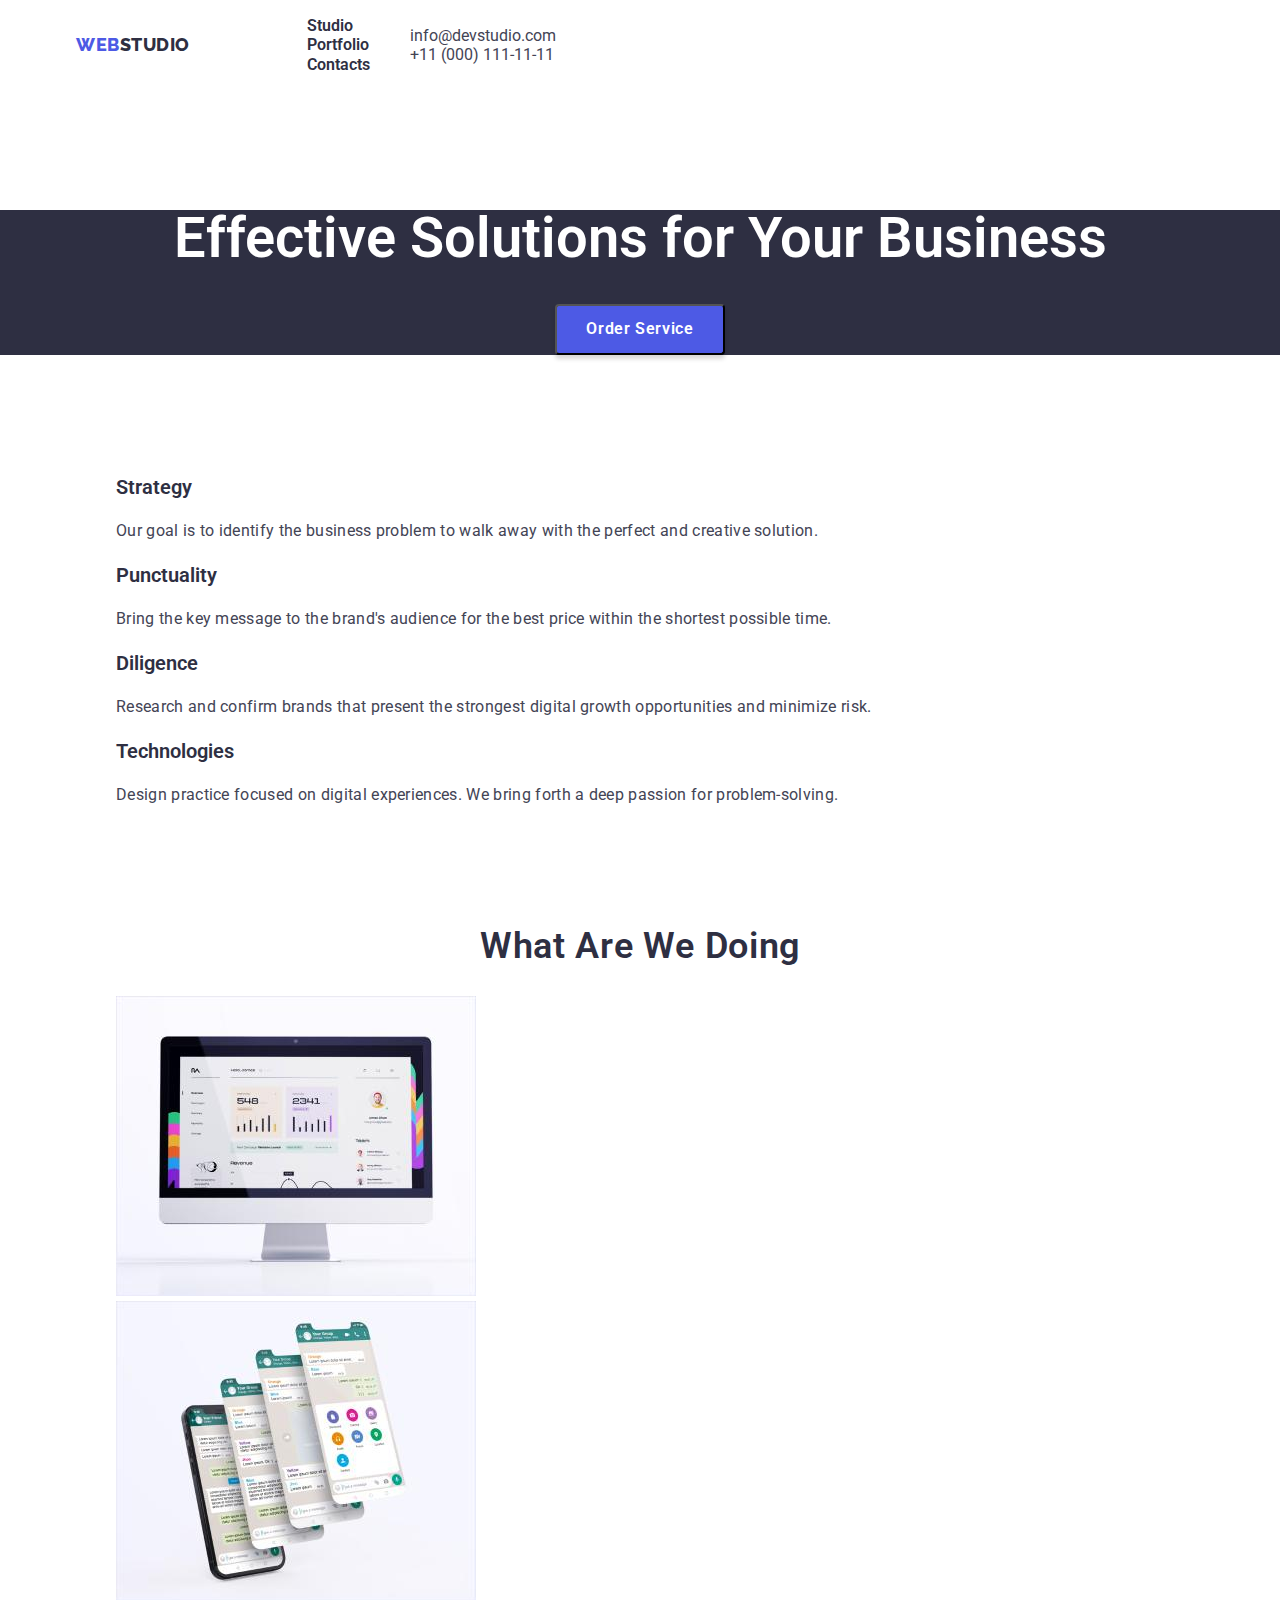
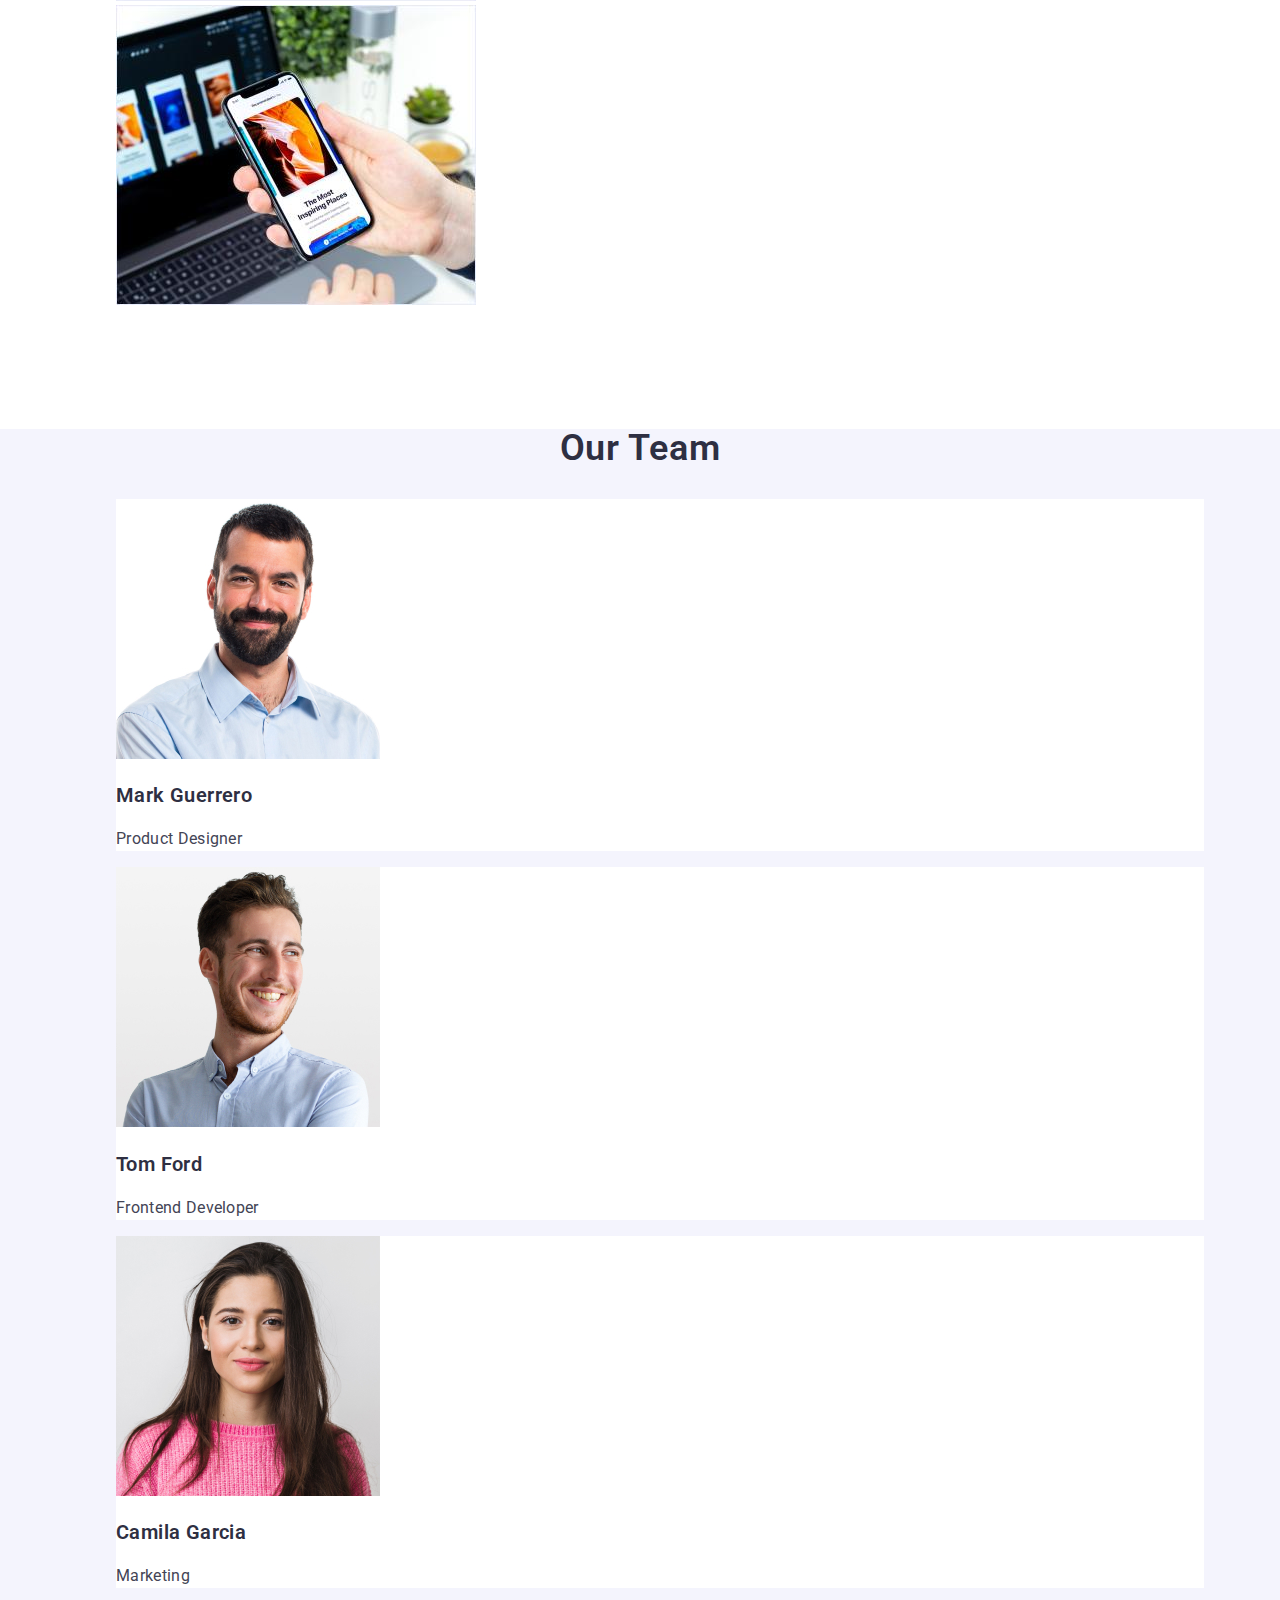
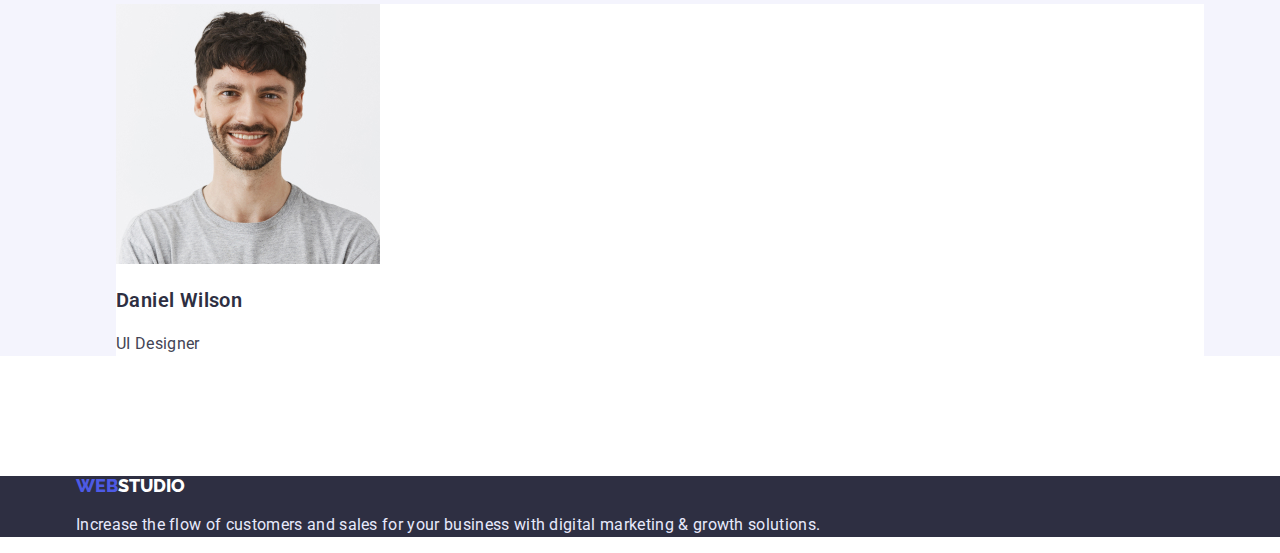
==== index.html @ a49b4bac "=" ====
<!DOCTYPE html>
<html lang="en">
  <head>
    <meta charset="UTF-8" />
    <meta http-equiv="X-UA-Compatible" content="IE=edge" />
    <meta name="viewport" content="width=device-width, initial-scale=1.0" />
    <title>Studio</title>
    <link rel="preconnect" href="https://fonts.googleapis.com" />
    <link rel="preconnect" href="https://fonts.gstatic.com" crossorigin />
    <link href="https://fonts.googleapis.com/css2?family=Raleway:wght@700&family=Roboto:wght@400;500;700;900&display=swap"rel="stylesheet"/>
    <link rel="stylesheet" href="./css/styles.css" />
    <link rel="stylesheet" href="https://cdnjs.cloudflare.com/ajax/libs/modern-normalize/1.1.0/modern-normalize.min.css" />
 </head>
  <body>
    <header class="header">
      <div class="header-container container">
      <a class="header-logo" href="./index.html"><span class="web">web</span>studio</a>
      <nav>
        <ul class="header-list">
          <li><a class="header-link" href="./index.html">Studio</a></li>
          <li><a class="header-link" href="./portfolio.html">Portfolio</a></li>
          <li><a class="header-link" href="#">Contacts</a></li>
        </ul>
      </nav>
      <ul class="header-contacts">
        <li>
          <a class="header-contact" href="mailto:info@devstudio.com">info@devstudio.com</a>
        </li>
        <li>
          <a class="header-contact" href="tel:+11(000)111-11-11">+11 (000) 111-11-11</a>
        </li>
      </ul>
      </div>
    </header>
    <main>
      <section class="hero section">
        <div class="hero-container container">
        <h1 class="hero-text-top">Effective Solutions for Your Business</h1>
        <button class="btm" type="button">Order Service</button>
      </div>
      </section>
      <section class="main section">
        <div class="main-container container">
        <ul class="main-title">
          <li>
            <h3 class="main-title-list">Strategy</h3>
            <p class="main-list">
              Our goal is to identify the business problem to walk away with the
              perfect and creative solution.
            </p>
          </li>
          <li>
            <h3 class="main-title-list">Punctuality</h3>
            <p class="main-list">
              Bring the key message to the brand's audience for the best price
              within the shortest possible time.
            </p>
          </li>
          <li>
            <h3 class="main-title-list">Diligence</h3>
            <p class="main-list">
              Research and confirm brands that present the strongest digital
              growth opportunities and minimize risk.
            </p>
          </li>
          <li>
            <h3 class="main-title-list">Technologies</h3>
            <p class="main-list">
              Design practice focused on digital experiences. We bring forth a
              deep passion for problem-solving.
            </p>
          </li>
        </ul>
        </div>
      </section>
      <section class="doing section">
        <div class="doing-container container">
        <h2 class="doing-title">What are we doing</h2>
        <ul class="doing-list">
          <li class="doing-list-item">
            <img
              width="360"
              height="300"
              src="images/photo_1.jpg"
              alt="photo_1"
            />
          </li>
          <li class="doing-list-item">
            <img
              width="360"
              height="300"
              src="images/photo_2.jpg"
              alt="photo_2"
            />
          </li>
          <li class="doing-list-item">
            <img
              width="360"
              height="300"
              src="images/photo_3.jpg"
              alt="photo_3"
            />
          </li>
        </ul>
        </div>
      </section>
      <section class="team section">
        <div class="team-container container">
        <h2 class="team-work">Our Team</h2>
        <ul class="team-card">
          <li class="team-background">
            <img width="264" height="260" src="images/mark.jpg" alt="mark" />
            <h3 class="team-name">Mark Guerrero</h3>
            <p class="team-list">Product Designer</p>
          </li>
          <li class="team-background">
            <img width="264" height="260" src="images/tom.jpg" alt="tom" />
            <h3 class="team-name">Tom Ford</h3>
            <p class="team-list">Frontend Developer</p>
          </li>
          <li class="team-background">
            <img
              width="264"
              height="260"
              src="images/camila.jpg"
              alt="camila"
            />
            <h3 class="team-name">Camila Garcia</h3>
            <p class="team-list">Marketing</p>
          </li>
          <li class="team-background">
            <img
              width="264"
              height="260"
              src="images/daniel.jpg"
              alt="daniel"
            />
            <h3 class="team-name">Daniel Wilson</h3>
            <p class="team-list">UI Designer</p>
          </li>
        </ul>
        </div>
      </section>
    </main>
    <footer class="footer">
      <div class="footer-container container">
      <a class="footer-logo" href="./index.html"
        ><span class="web">Web</span>Studio</a>
      <p class="footer-title">
        Increase the flow of customers and sales for your business with digital
        marketing & growth solutions.
      </p>
      </div>
    </footer>
  </body>
</html>
---- css/styles.css ----
/*--text-color: #434455*/
/*--title-color: #2E2F42*/
/*--primary-band: #4D5AE5*/
/*--footer color: #E7E9FC*/

:root {
  --text-color: #434455;
  --title-color: #2e2f42;
  --primary-band: #4d5ae5;
  --footer-color: #e7e9fc;
  --background-color: #e5e5e5;
  --button-hover-color: #404bbf;
  --background-team-color: #f4f4fd;
}

.body {
  font-family: "Roboto", "Raleway" sans-serif;
  line-height: 1.5;
  letter-spacing: 0.02em;
  color: var(--background-color);
}

/*Container*/

.container{
width: 1158px;
margin: 0 auto;
padding: 0px 15px;

}

.header-container{
display: flex;
align-items: center;


}

/*Header*/

.header-list {
  list-style: none;
}

.btm {
  font-family: "Roboto", sans-serif;
  font-weight: 600;
  font-size: 16px;
  line-height: 1.18;
  letter-spacing: 0.04em;
  color: #ffffff;
  background-color: var(--primary-band);
  border-radius: 4px;
  cursor: pointer;
  width: 170px;
  height: 51px;
  left: 635px;
  top: 432px;
  box-shadow: 0px 4px 4px rgba(0, 0, 0, 0.15);
}

.btm:hover,
.btm:focus {
  background-color: var(--button-hover-color);
}

.header-logo {
  font-family: "Raleway";
  font-weight: 800;
  font-size: 18px;
  line-height: 1.3;
  color: var(--title-color);
  letter-spacing: 0.03em;
  text-decoration: none;
  text-transform: uppercase;
}

.header-link {
  font-weight: 600;
  font-size: 16px;
  line-height: 1.2;
  color: var(--title-color);
  font-family: "Roboto";
  text-decoration: none;
  padding-left: 77px;
}

.header-link:hover,
.header-link:focus {
  color: var(--primary-band);
}

.header-contacts {
  list-style: none;
}

.header-contact {
  font-family: "Roboto";
  font-weight: 400;
  font-size: 16px;
  line-height: 1.2;
  color: var(--text-color);
  text-decoration: none;
}

.header-contact:hover,
.header-contact:focus {
  color: var(--primary-band);
}

.hero {
  text-align: center;
  background-color: var(--title-color);
}
.hero-text-top {
  font-family: "Roboto";
  font-weight: 600;
  font-size: 56px;
  line-height: 1;
  color: white;
}

/*Main*/

.main-title-list {
  font-family: "Roboto";
  font-weight: 600;
  font-size: 20px;
  line-height: 1.2;
  color: var(--title-color);
}

.main-list {
  font-family: "Roboto";
  font-weight: 400;
  font-size: 16px;
  line-height: 1.5;
  letter-spacing: 0.02em;
  color: var(--text-color);
}

.main-title {
  list-style: none;
}

/*Doing*/

.doing-list-item {
  list-style: none;
}

.doing-title {
  font-family: "Roboto";
  font-weight: 600;
  font-size: 36px;
  line-height: 1.1;
  color: var(--title-color);
  text-align: center;
  letter-spacing: 0.02em;
  text-transform: capitalize;
}

/*Team*/

.team {
  background-color: #f4f4fd;
}

.team-work {
  font-family: "Roboto";
  font-weight: 600;
  font-size: 36px;
  line-height: 1.1;
  color: var(--title-color);
  text-align: center;
  letter-spacing: 0.02em;
  text-transform: capitalize;
}

.team-name {
  font-family: "Roboto";
  font-weight: 600;
  font-size: 20px;
  line-height: 1.2;
  letter-spacing: 0.02em;
  color: var(--title-color);
}

.team-list {
  font-family: "Roboto";
  font-weight: 400;
  font-size: 16px;
  line-height: 24px;
  letter-spacing: 0.02em;
  color: var(--text-color);
}

.team-card {
  list-style: none;
}

.team-background {
  background-color: #ffffff;
}

/*Portfolio-Button*/
.btm-portfolio {
  list-style: none;
}

.btm-all {
  font-family: "Roboto";
  font-weight: 600;
  font-size: 16px;
  line-height: 1.5;
  color: var(--button-hover-color);
  background-color: var(--background-team-color);
  border-radius: 4px;
  cursor: pointer;
  width: 69px;
  height: 48px;
  border: 1px solid #e7e9fc;
  
}
.btm-all:hover,
.btm-all:focus {
  color: #ffffff;
  background-color: var(--primary-band);
}

.btm-web-site {
  font-family: "Roboto";
  font-weight: 600;
  font-size: 16px;
  line-height: 1.5;
  width: 116px;
  height: 48px;
  cursor: pointer;
  color: var(--button-hover-color);
  background-color: var(--background-team-color);
  border-radius: 4px;
  border: 1px solid #e7e9fc;
}

.btm-web-site:hover,
.btm-web-site:focus {
  color: #ffffff;
  background-color: var(--primary-band);
}

.btm-app {
  font-family: "Roboto";
  font-weight: 600;
  font-size: 16px;
  line-height: 1.5;
  width: 78px;
  height: 48px;
  cursor: pointer;
  color: var(--button-hover-color);
  background-color: var(--background-team-color);
  border-radius: 4px;
  border: 1px solid #e7e9fc;
}

.btm-app:hover,
.btm-app:focus {
  color: #ffffff;
  background-color: var(--primary-band);
}

.btm-design {
  font-family: "Roboto";
  font-weight: 600;
  font-size: 16px;
  line-height: 1.5;
  cursor: pointer;
  color: var(--button-hover-color);
  background-color: var(--background-team-color);
  width: 101px;
  height: 48px;
  border-radius: 4px;
  border: 1px solid #e7e9fc;
}

.btm-design:hover,
.btm-design:focus {
  color: #ffffff;
  background-color: var(--primary-band);
}

.btm-marketing {
  font-family: "Roboto";
  font-weight: 600;
  font-size: 16px;
  line-height: 1.5;
  cursor: pointer;
  color: var(--button-hover-color);
  background-color: var(--background-team-color);
  width: 126px;
  height: 48px;
  border-radius: 4px;
  border: 1px solid #e7e9fc;
}

.btm-marketing:hover,
.btm-marketing:focus {
  color: #ffffff;
  background-color: var(--primary-band);
}

/*Menu*/
.menu-list {
  font-family: "Roboto";
  font-weight: 600;
  font-size: 20px;
  line-height: 1.2;
  letter-spacing: 0.02em;
  color: var(--title-color);
}

.menu-text-list {
  font-family: "Roboto";
  font-weight: 400;
  font-size: 16px;
  line-height: 24px;
  letter-spacing: 0.02em;
  color: var(--text-color);
}

.menu-portfolio-list {
  list-style: none;
}

.section{
  margin-top: 120px;
  margin-bottom: 120px;

}

/*Footer*/

.footer-logo {
  text-decoration: none;
  font-family: "Raleway", sans-serif;
  font-size: 18px;
  font-weight: 800;
  text-transform: uppercase;
  color: white;
}

.web {
  color: var(--primary-band);
}

.footer-title {
  font-family: "Roboto";
  font-weight: 400;
  font-size: 16px;
  line-height: 1.5;
  letter-spacing: 0.02em;
  color: #e7e9fc;
}

.footer {
  background-color: var(--title-color);
}
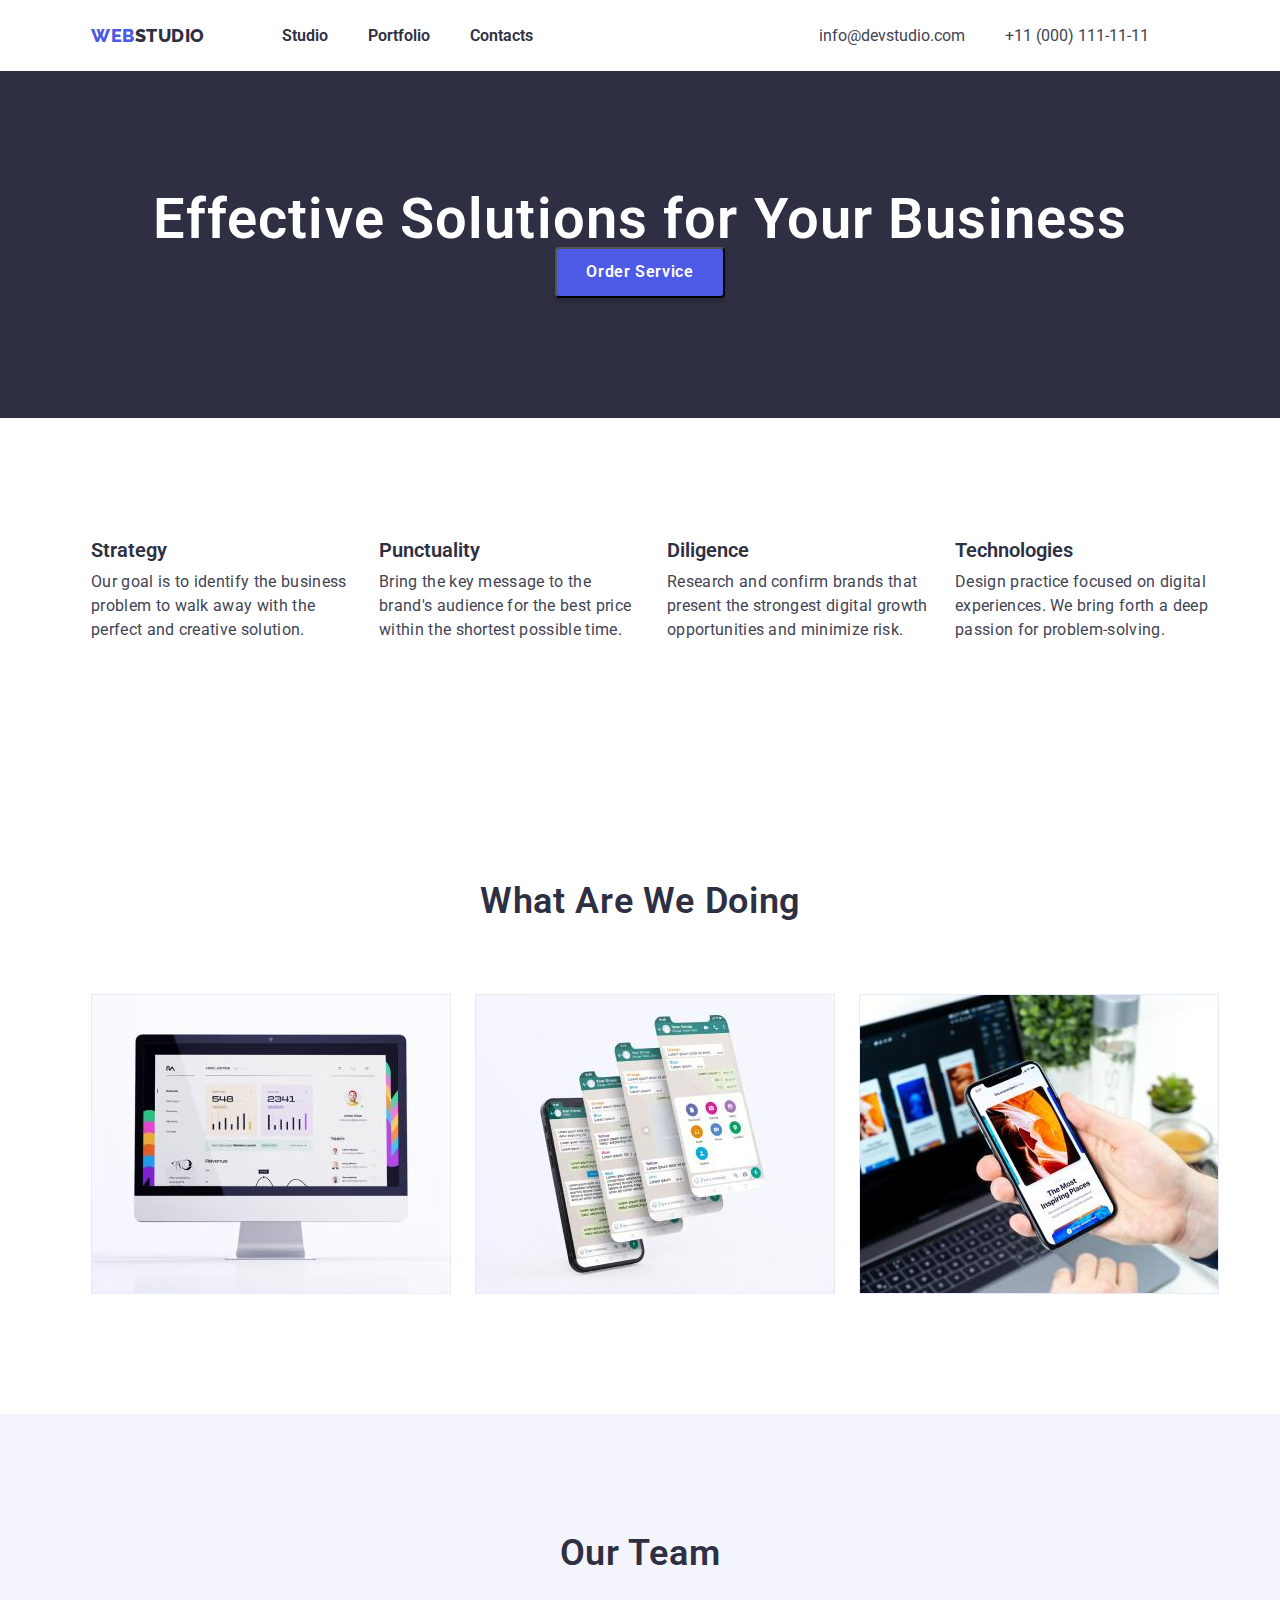
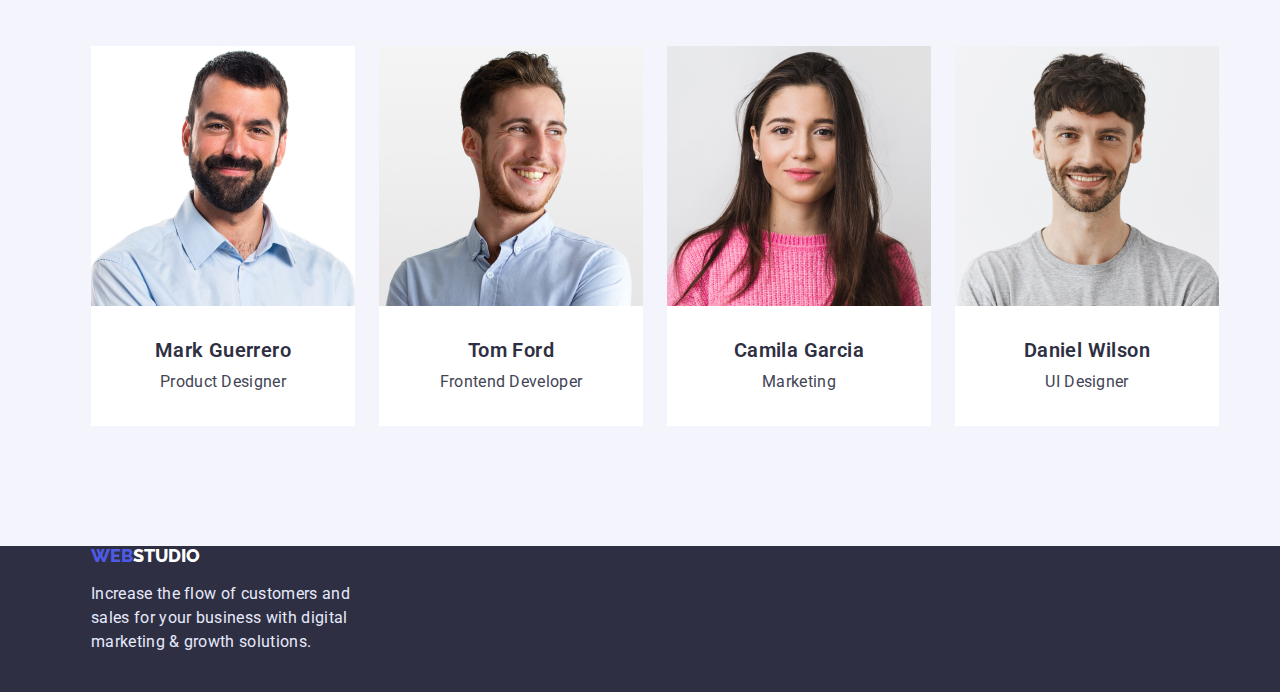
==== commit 151163bb: "+" ====
--- a/index.html
+++ b/index.html
@@ -15,7 +15,7 @@
     <header class="header">
       <div class="header-container container">
       <a class="header-logo" href="./index.html"><span class="web">web</span>studio</a>
-      <nav>
+      <nav class="page-nav">
         <ul class="header-list">
           <li><a class="header-link" href="./index.html">Studio</a></li>
           <li><a class="header-link" href="./portfolio.html">Portfolio</a></li>
--- a/css/styles.css
+++ b/css/styles.css
@@ -13,6 +13,26 @@
   --background-team-color: #f4f4fd;
 }
 
+h1,
+h2, 
+h3, 
+h4, 
+p {
+  margin-top: 0;
+  margin-bottom: 0;
+}
+
+ul{
+  margin-top: 0;
+  margin-bottom: 0;
+  padding-left: 0;
+  padding-right: 0;
+}
+
+img{
+  display: block;
+}
+
 .body {
   font-family: "Roboto", "Raleway" sans-serif;
   line-height: 1.5;
@@ -23,23 +43,43 @@
 /*Container*/
 
 .container{
-width: 1158px;
-margin: 0 auto;
-padding: 0px 15px;
-
+width: 1128px;
+margin-left: auto;
+margin-right: auto;
+padding-left: 15px;
+padding-right: 15px;
 }
 
 .header-container{
+  display: flex;
+  align-items: center;
+}
+
+.hero-container{
+text-align: center;
+}
+
+.main-container{
 display: flex;
 align-items: center;
-
-
 }
 
 /*Header*/
 
+.header{
+padding-top: 24px;
+padding-bottom: 24px;
+
+}
+
 .header-list {
   list-style: none;
+  display: flex;
+}
+
+.page-nav{
+  display: flex;
+  align-items: center;
 }
 
 .btm {
@@ -57,6 +97,7 @@
   left: 635px;
   top: 432px;
   box-shadow: 0px 4px 4px rgba(0, 0, 0, 0.15);
+  
 }
 
 .btm:hover,
@@ -73,6 +114,8 @@
   letter-spacing: 0.03em;
   text-decoration: none;
   text-transform: uppercase;
+  margin-right: 77px;
+
 }
 
 .header-link {
@@ -82,8 +125,9 @@
   color: var(--title-color);
   font-family: "Roboto";
   text-decoration: none;
-  padding-left: 77px;
-}
+  margin-right: 40px;
+  }
+
 
 .header-link:hover,
 .header-link:focus {
@@ -92,6 +136,8 @@
 
 .header-contacts {
   list-style: none;
+  display: flex;
+  margin-left: auto;
 }
 
 .header-contact {
@@ -101,7 +147,8 @@
   line-height: 1.2;
   color: var(--text-color);
   text-decoration: none;
-}
+  margin-right: 40px;
+  }
 
 .header-contact:hover,
 .header-contact:focus {
@@ -111,6 +158,8 @@
 .hero {
   text-align: center;
   background-color: var(--title-color);
+  
+  
 }
 .hero-text-top {
   font-family: "Roboto";
@@ -118,6 +167,8 @@
   font-size: 56px;
   line-height: 1;
   color: white;
+  text-align: center;
+  letter-spacing: 0.02em;
 }
 
 /*Main*/
@@ -128,6 +179,8 @@
   font-size: 20px;
   line-height: 1.2;
   color: var(--title-color);
+  margin-bottom: 8px;
+  
 }
 
 .main-list {
@@ -137,16 +190,33 @@
   line-height: 1.5;
   letter-spacing: 0.02em;
   color: var(--text-color);
+  width: 264px;
+  height: 72px;
 }
 
 .main-title {
   list-style: none;
+  display: flex;
+  gap: 24px;
+
+}
+
+.main-section{
+padding-top: 120px;
+padding-left: 156px;
+padding-bottom: 120px;
+padding-right: 156px;
 }
 
 /*Doing*/
 
 .doing-list-item {
   list-style: none;
+}
+
+.doing-list{
+  display: flex;
+  gap: 24px;
 }
 
 .doing-title {
@@ -158,12 +228,15 @@
   text-align: center;
   letter-spacing: 0.02em;
   text-transform: capitalize;
+  margin-bottom: 72px;
+  
 }
 
 /*Team*/
 
 .team {
   background-color: #f4f4fd;
+
 }
 
 .team-work {
@@ -175,6 +248,7 @@
   text-align: center;
   letter-spacing: 0.02em;
   text-transform: capitalize;
+  margin-bottom: 72px;
 }
 
 .team-name {
@@ -184,6 +258,10 @@
   line-height: 1.2;
   letter-spacing: 0.02em;
   color: var(--title-color);
+  text-align: center;
+  margin-top: 32px;
+  margin-right: 16px;
+  margin-left: 16px;  
 }
 
 .team-list {
@@ -193,10 +271,18 @@
   line-height: 24px;
   letter-spacing: 0.02em;
   color: var(--text-color);
-}
+  text-align: center;
+  margin-top: 8px;
+  margin-right: 16px;
+  margin-bottom: 32px;
+  margin-left: 16px;
+ }
 
 .team-card {
   list-style: none;
+  display: flex;
+  border-radius: 0px 0px 4px 4px;
+  gap: 24px;
 }
 
 .team-background {
@@ -332,8 +418,8 @@
 }
 
 .section{
-  margin-top: 120px;
-  margin-bottom: 120px;
+  padding-top: 120px;
+  padding-bottom: 120px;
 
 }
 
@@ -350,6 +436,7 @@
 
 .web {
   color: var(--primary-band);
+  
 }
 
 .footer-title {
@@ -359,8 +446,14 @@
   line-height: 1.5;
   letter-spacing: 0.02em;
   color: #e7e9fc;
+  width: 264px;
+  height: 110px;
+  left: 156px;
+  top: 2383px;
+  margin-top: 16px;
 }
 
 .footer {
   background-color: var(--title-color);
-}
+  
+}
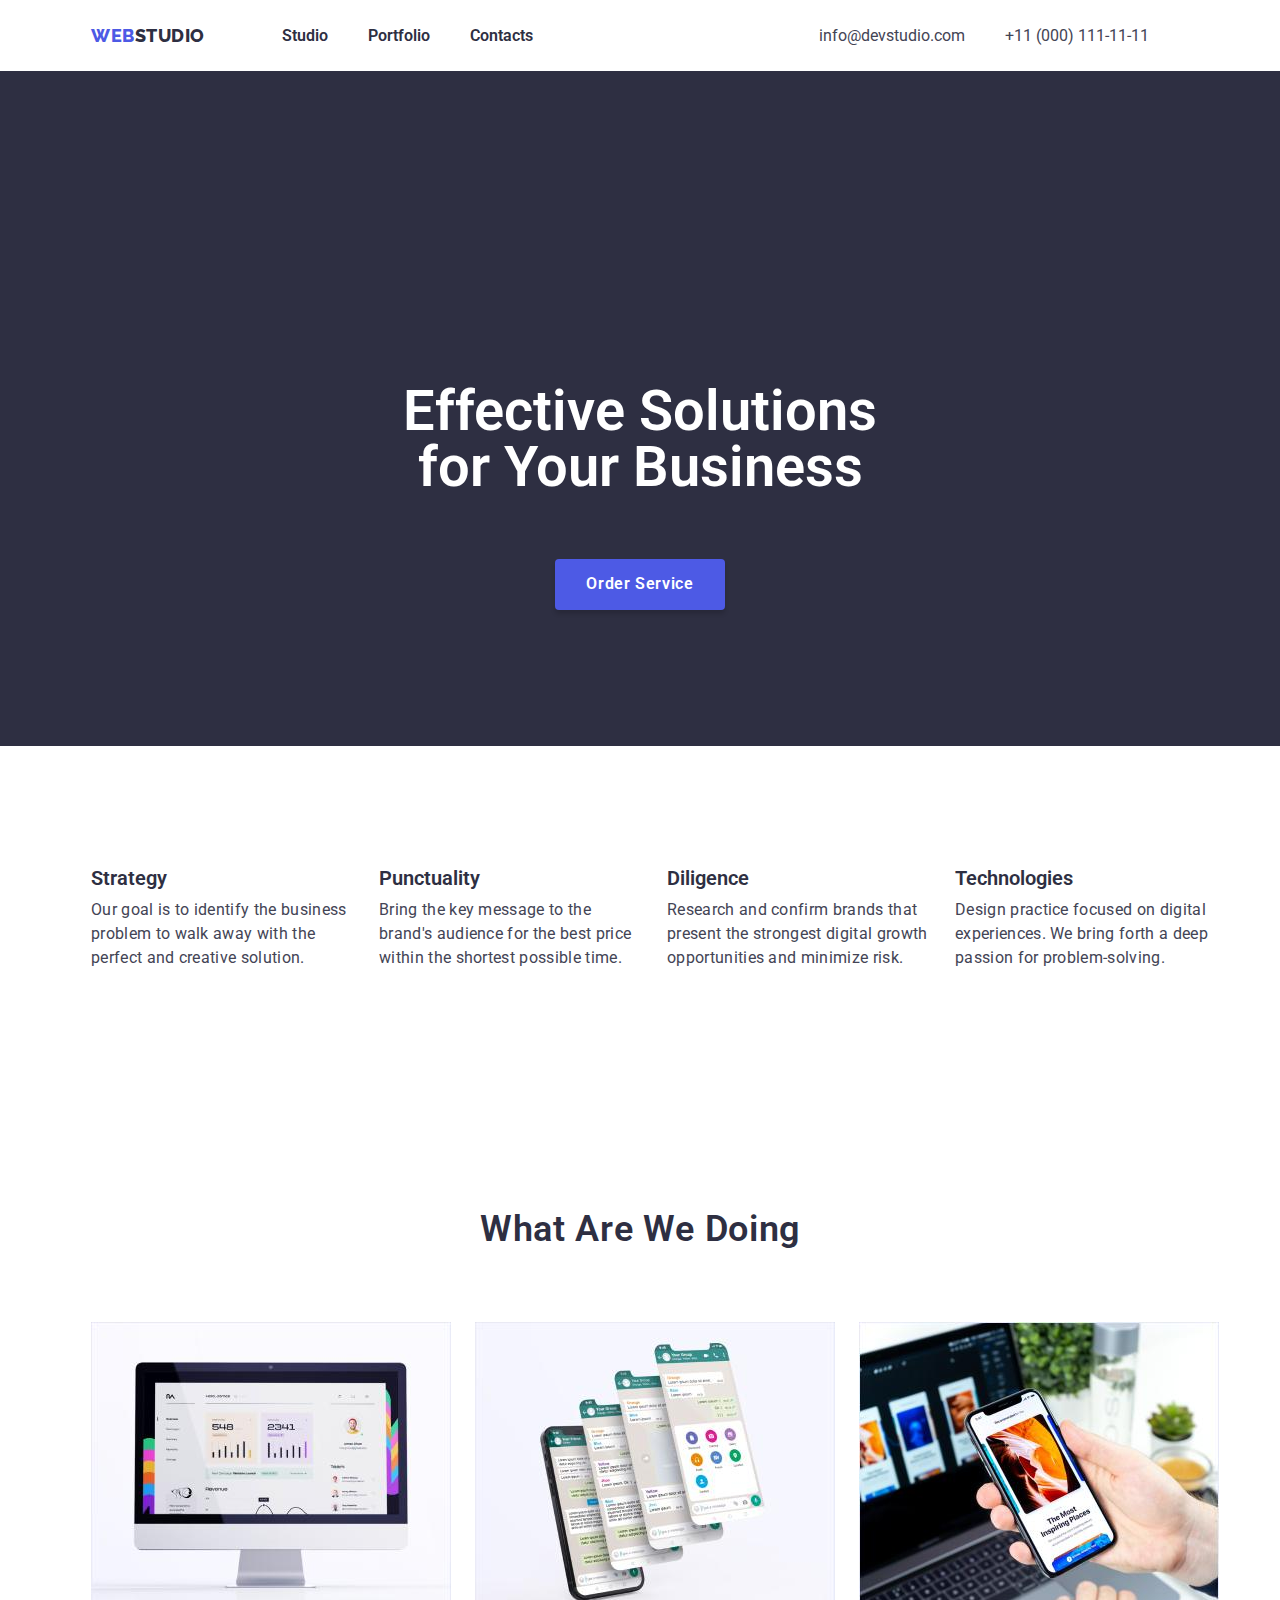
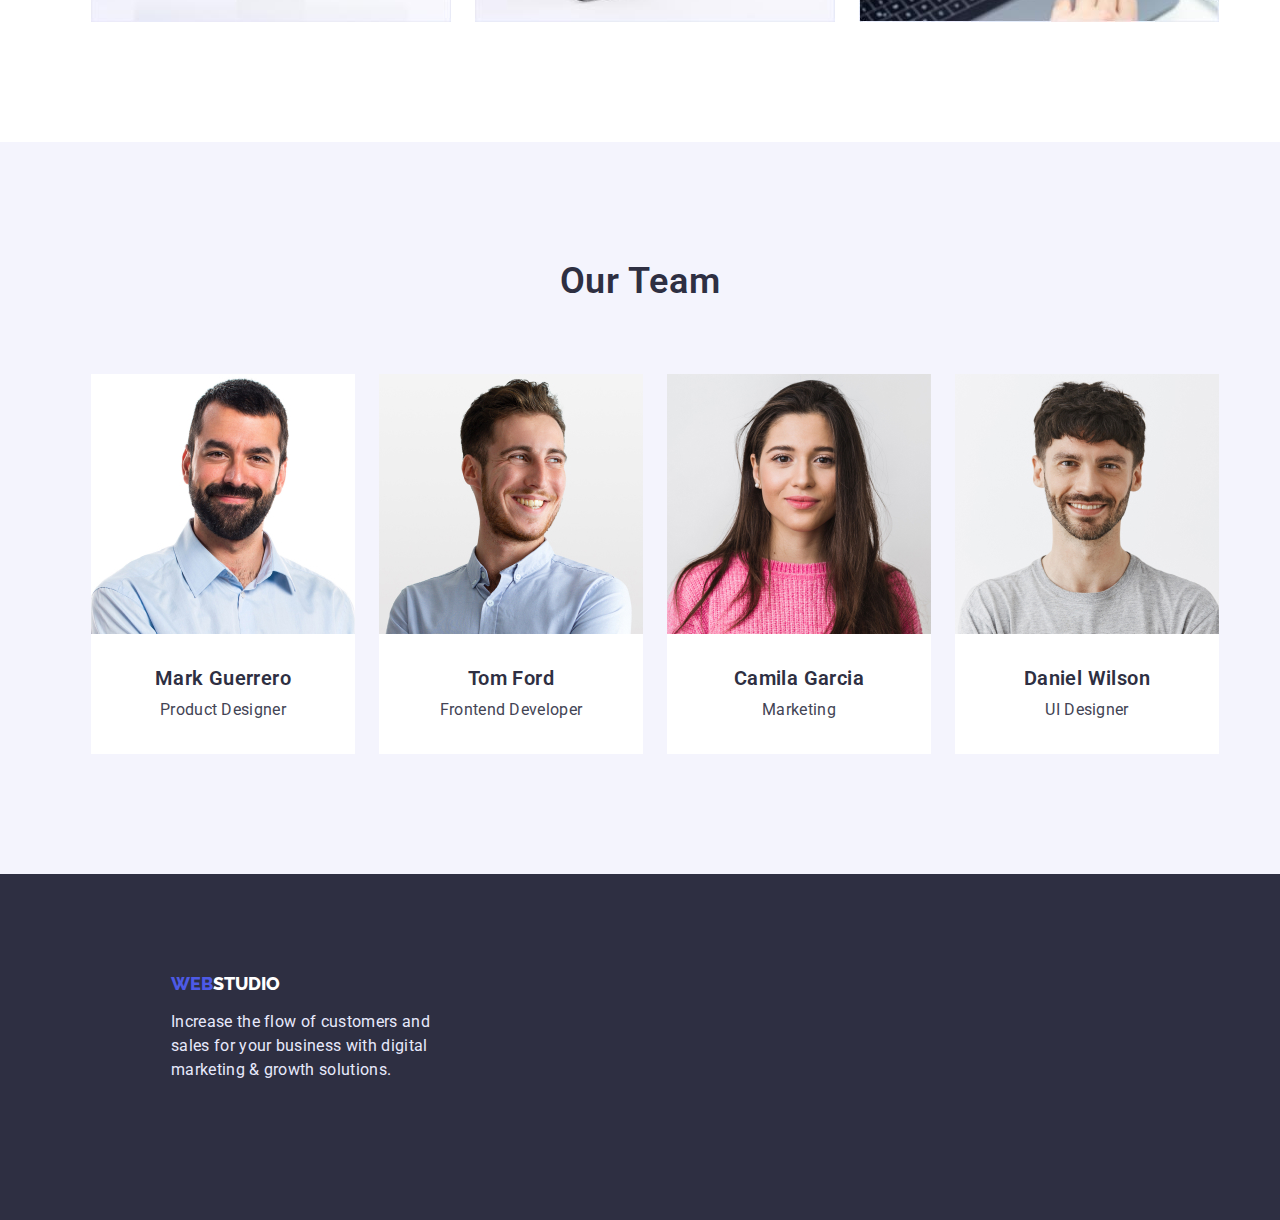
==== commit 1482d6cf: "Update index.html" ====
--- a/index.html
+++ b/index.html
@@ -7,7 +7,7 @@
     <title>Studio</title>
     <link rel="preconnect" href="https://fonts.googleapis.com" />
     <link rel="preconnect" href="https://fonts.gstatic.com" crossorigin />
-    <link href="https://fonts.googleapis.com/css2?family=Raleway:wght@700&family=Roboto:wght@400;500;700;900&display=swap"rel="stylesheet"/>
+    <link href="https://fonts.googleapis.com/css2?family=Raleway:wght@700&family=Roboto:wght@400;500;700;900&display=swap" rel="stylesheet"/>
     <link rel="stylesheet" href="./css/styles.css" />
     <link rel="stylesheet" href="https://cdnjs.cloudflare.com/ajax/libs/modern-normalize/1.1.0/modern-normalize.min.css" />
  </head>
--- a/css/styles.css
+++ b/css/styles.css
@@ -91,12 +91,17 @@
   color: #ffffff;
   background-color: var(--primary-band);
   border-radius: 4px;
+  border: 1px var(--primary-band);
   cursor: pointer;
   width: 170px;
   height: 51px;
   left: 635px;
   top: 432px;
   box-shadow: 0px 4px 4px rgba(0, 0, 0, 0.15);
+  margin-top: 16px;
+  margin-right: 32px;
+  margin-bottom: 16px;
+  margin-left: 32px;
   
 }
 
@@ -158,9 +163,8 @@
 .hero {
   text-align: center;
   background-color: var(--title-color);
-  
-  
-}
+}
+
 .hero-text-top {
   font-family: "Roboto";
   font-weight: 600;
@@ -168,8 +172,12 @@
   line-height: 1;
   color: white;
   text-align: center;
-  letter-spacing: 0.02em;
-}
+  max-width: 492px;
+  padding-top: 192px;
+  margin: 0 auto;
+  margin-bottom: 48px;
+  
+  }
 
 /*Main*/
 
@@ -289,10 +297,26 @@
   background-color: #ffffff;
 }
 
+/*Portfolio-Header*/
+.portfolio-header {
+  padding-top: 24px;
+  padding-bottom: 24px;
+border: 0.5px solid #F4F4FD;
+  box-shadow: 0px 1px 6px rgba(46, 47, 66, 0.08);
+}
+
 /*Portfolio-Button*/
 .btm-portfolio {
   list-style: none;
-}
+  display: flex;
+  gap: 24px;
+  margin-top: 96px;
+  margin-right: 0px;
+  margin-bottom: 72px;
+  margin-left: 0px;
+  justify-content: center;
+}
+
 
 .btm-all {
   font-family: "Roboto";
@@ -402,6 +426,9 @@
   line-height: 1.2;
   letter-spacing: 0.02em;
   color: var(--title-color);
+  margin-top: 32px;
+  margin-left: 16px;
+  
 }
 
 .menu-text-list {
@@ -411,10 +438,37 @@
   line-height: 24px;
   letter-spacing: 0.02em;
   color: var(--text-color);
+  margin-top: 8px;
+  margin-left: 16px;
+  margin-bottom: 32px;
+}
+
+.portfolio-card{
+width: 360px;
+  border: 0.5px solid #F4F4FD;
+  box-shadow: 0px 1px 6px rgba(46, 47, 66, 0.08);
 }
 
 .menu-portfolio-list {
   list-style: none;
+  display: flex;
+  gap: 24px;
+  margin-bottom: 48px;}
+
+  .menu-portfolio-list-2{
+    list-style: none;
+    display: flex;
+    gap: 24px;
+    margin-bottom: 48px;
+    margin-right: 24px;
+    
+  }
+
+  .menu-portfolio-list-3{
+  list-style: none;
+  display: flex;
+  gap: 24px;
+  margin-bottom: 120px;
 }
 
 .section{
@@ -432,7 +486,8 @@
   font-weight: 800;
   text-transform: uppercase;
   color: white;
-}
+
+  }
 
 .web {
   color: var(--primary-band);
@@ -454,6 +509,10 @@
 }
 
 .footer {
+  padding-top: 100px;
+  padding-right: 0 auto;
+  padding-bottom: 100px;
+  padding-left: 156px;
   background-color: var(--title-color);
   
 }
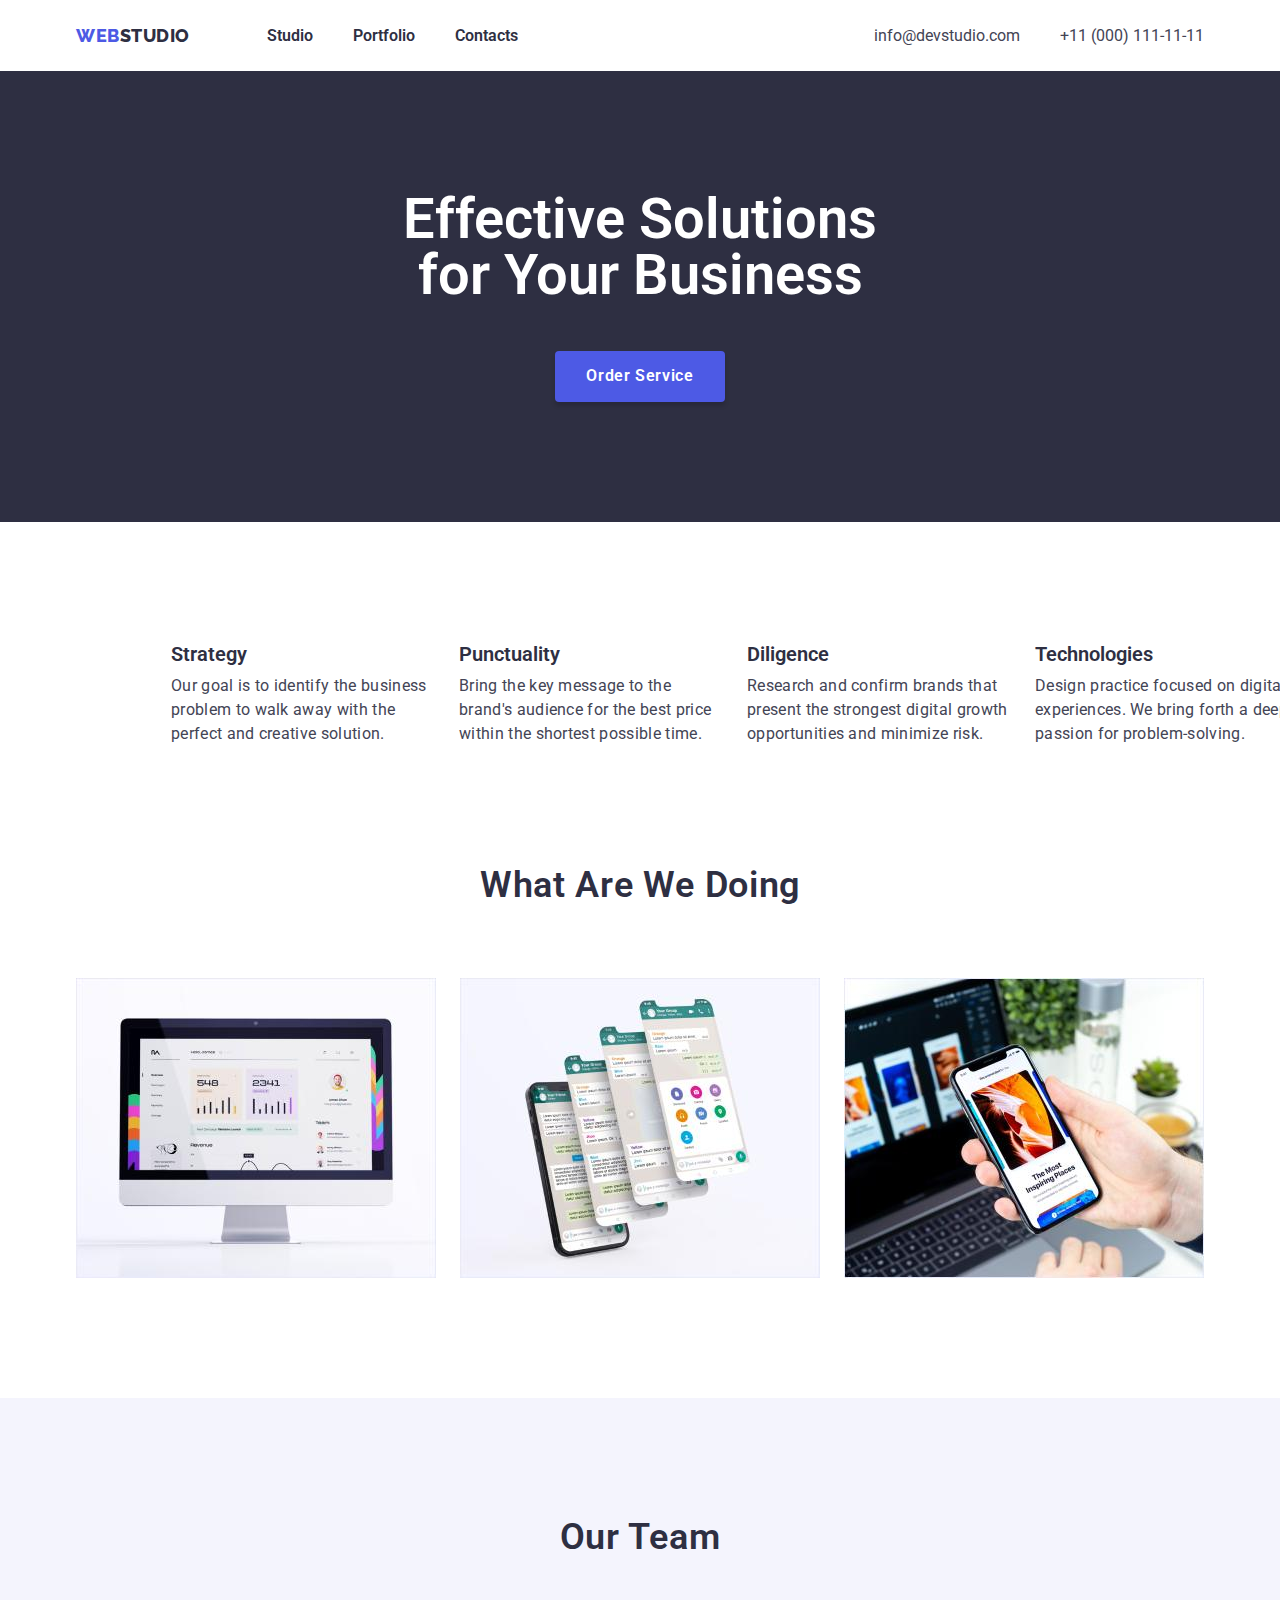
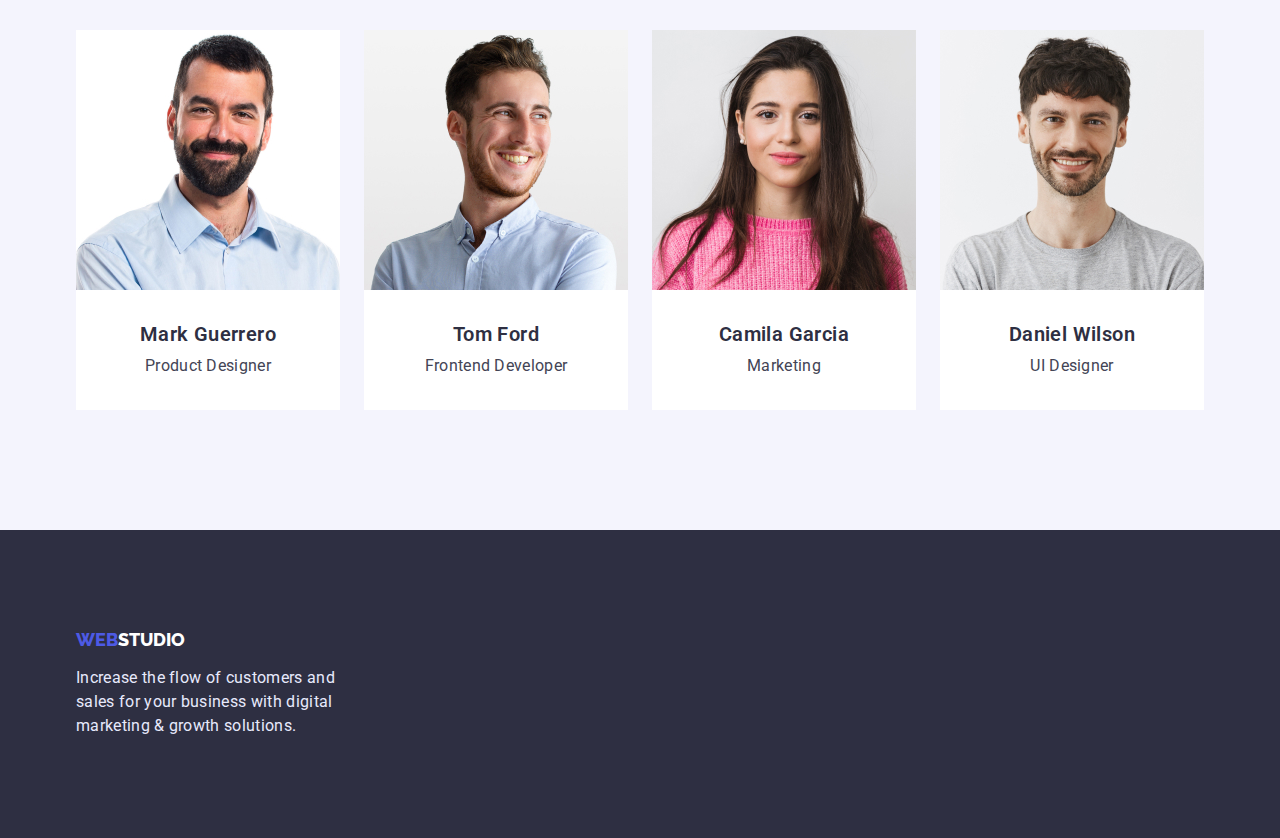
==== commit cb49dffc: "доопрацювання дз" ====
--- a/index.html
+++ b/index.html
@@ -5,151 +5,164 @@
     <meta http-equiv="X-UA-Compatible" content="IE=edge" />
     <meta name="viewport" content="width=device-width, initial-scale=1.0" />
     <title>Studio</title>
+     <link
+      rel="stylesheet"
+      href="https://cdnjs.cloudflare.com/ajax/libs/modern-normalize/1.1.0/modern-normalize.min.css"
+    />
     <link rel="preconnect" href="https://fonts.googleapis.com" />
     <link rel="preconnect" href="https://fonts.gstatic.com" crossorigin />
-    <link href="https://fonts.googleapis.com/css2?family=Raleway:wght@700&family=Roboto:wght@400;500;700;900&display=swap" rel="stylesheet"/>
-    <link rel="stylesheet" href="./css/styles.css" />
-    <link rel="stylesheet" href="https://cdnjs.cloudflare.com/ajax/libs/modern-normalize/1.1.0/modern-normalize.min.css" />
- </head>
+    <link
+      href="https://fonts.googleapis.com/css2?family=Raleway:wght@700&family=Roboto:wght@400;500;700;900&display=swap"
+      rel="stylesheet"
+    />
+   <link rel="stylesheet" href="./css/styles.css" />
+  </head>
   <body>
     <header class="header">
       <div class="header-container container">
-      <a class="header-logo" href="./index.html"><span class="web">web</span>studio</a>
-      <nav class="page-nav">
-        <ul class="header-list">
-          <li><a class="header-link" href="./index.html">Studio</a></li>
-          <li><a class="header-link" href="./portfolio.html">Portfolio</a></li>
-          <li><a class="header-link" href="#">Contacts</a></li>
+        <a class="header-logo" href="./index.html"
+          ><span class="web">web</span>studio</a
+        >
+        <nav class="page-nav">
+          <ul class="header-list">
+            <li class="header-list-item"><a class="header-link" href="./index.html">Studio</a></li>
+            <li class="header-list-item">
+              <a class="header-link" href="./portfolio.html">Portfolio</a>
+            </li>
+            <li class="header-list-item"><a class="header-link" href="#">Contacts</a></li>
+          </ul>
+        </nav>
+        <ul class="header-contacts">
+          <li class="header-list-item">
+            <a class="header-contact" href="mailto:info@devstudio.com"
+              >info@devstudio.com</a>
+          </li>
+          <li>
+            <a class="header-contact" href="tel:+11(000)111-11-11"
+              >+11 (000) 111-11-11</a>
+          </li>
         </ul>
-      </nav>
-      <ul class="header-contacts">
-        <li>
-          <a class="header-contact" href="mailto:info@devstudio.com">info@devstudio.com</a>
-        </li>
-        <li>
-          <a class="header-contact" href="tel:+11(000)111-11-11">+11 (000) 111-11-11</a>
-        </li>
-      </ul>
       </div>
     </header>
     <main>
       <section class="hero section">
         <div class="hero-container container">
-        <h1 class="hero-text-top">Effective Solutions for Your Business</h1>
-        <button class="btm" type="button">Order Service</button>
-      </div>
+          <h1 class="hero-text-top">Effective Solutions for Your Business</h1>
+          <button class="btm" type="button">Order Service</button>
+        </div>
       </section>
-      <section class="main section">
+      <section class="main-section">
         <div class="main-container container">
-        <ul class="main-title">
-          <li>
-            <h3 class="main-title-list">Strategy</h3>
-            <p class="main-list">
-              Our goal is to identify the business problem to walk away with the
-              perfect and creative solution.
-            </p>
-          </li>
-          <li>
-            <h3 class="main-title-list">Punctuality</h3>
-            <p class="main-list">
-              Bring the key message to the brand's audience for the best price
-              within the shortest possible time.
-            </p>
-          </li>
-          <li>
-            <h3 class="main-title-list">Diligence</h3>
-            <p class="main-list">
-              Research and confirm brands that present the strongest digital
-              growth opportunities and minimize risk.
-            </p>
-          </li>
-          <li>
-            <h3 class="main-title-list">Technologies</h3>
-            <p class="main-list">
-              Design practice focused on digital experiences. We bring forth a
-              deep passion for problem-solving.
-            </p>
-          </li>
-        </ul>
+          <ul class="main-title">
+            <li>
+              <h3 class="main-title-list">Strategy</h3>
+              <p class="main-list">
+                Our goal is to identify the business problem to walk away with
+                the perfect and creative solution.
+              </p>
+            </li>
+            <li>
+              <h3 class="main-title-list">Punctuality</h3>
+              <p class="main-list">
+                Bring the key message to the brand's audience for the best price
+                within the shortest possible time.
+              </p>
+            </li>
+            <li>
+              <h3 class="main-title-list">Diligence</h3>
+              <p class="main-list">
+                Research and confirm brands that present the strongest digital
+                growth opportunities and minimize risk.
+              </p>
+            </li>
+            <li>
+              <h3 class="main-title-list">Technologies</h3>
+              <p class="main-list">
+                Design practice focused on digital experiences. We bring forth a
+                deep passion for problem-solving.
+              </p>
+            </li>
+          </ul>
         </div>
       </section>
       <section class="doing section">
         <div class="doing-container container">
-        <h2 class="doing-title">What are we doing</h2>
-        <ul class="doing-list">
-          <li class="doing-list-item">
-            <img
-              width="360"
-              height="300"
-              src="images/photo_1.jpg"
-              alt="photo_1"
-            />
-          </li>
-          <li class="doing-list-item">
-            <img
-              width="360"
-              height="300"
-              src="images/photo_2.jpg"
-              alt="photo_2"
-            />
-          </li>
-          <li class="doing-list-item">
-            <img
-              width="360"
-              height="300"
-              src="images/photo_3.jpg"
-              alt="photo_3"
-            />
-          </li>
-        </ul>
+          <h2 class="doing-title">What are we doing</h2>
+          <ul class="doing-list">
+            <li class="doing-list-item">
+              <img
+                width="360"
+                height="300"
+                src="images/photo_1.jpg"
+                alt="photo_1"
+              />
+            </li>
+            <li class="doing-list-item">
+              <img
+                width="360"
+                height="300"
+                src="images/photo_2.jpg"
+                alt="photo_2"
+              />
+            </li>
+            <li class="doing-list-item">
+              <img
+                width="360"
+                height="300"
+                src="images/photo_3.jpg"
+                alt="photo_3"
+              />
+            </li>
+          </ul>
         </div>
       </section>
       <section class="team section">
         <div class="team-container container">
-        <h2 class="team-work">Our Team</h2>
-        <ul class="team-card">
-          <li class="team-background">
-            <img width="264" height="260" src="images/mark.jpg" alt="mark" />
-            <h3 class="team-name">Mark Guerrero</h3>
-            <p class="team-list">Product Designer</p>
-          </li>
-          <li class="team-background">
-            <img width="264" height="260" src="images/tom.jpg" alt="tom" />
-            <h3 class="team-name">Tom Ford</h3>
-            <p class="team-list">Frontend Developer</p>
-          </li>
-          <li class="team-background">
-            <img
-              width="264"
-              height="260"
-              src="images/camila.jpg"
-              alt="camila"
-            />
-            <h3 class="team-name">Camila Garcia</h3>
-            <p class="team-list">Marketing</p>
-          </li>
-          <li class="team-background">
-            <img
-              width="264"
-              height="260"
-              src="images/daniel.jpg"
-              alt="daniel"
-            />
-            <h3 class="team-name">Daniel Wilson</h3>
-            <p class="team-list">UI Designer</p>
-          </li>
-        </ul>
+          <h2 class="team-work">Our Team</h2>
+          <ul class="team-card">
+            <li class="team-background">
+              <img width="264" height="260" src="images/mark.jpg" alt="mark" />
+              <h3 class="team-name">Mark Guerrero</h3>
+              <p class="team-list">Product Designer</p>
+            </li>
+            <li class="team-background">
+              <img width="264" height="260" src="images/tom.jpg" alt="tom" />
+              <h3 class="team-name">Tom Ford</h3>
+              <p class="team-list">Frontend Developer</p>
+            </li>
+            <li class="team-background">
+              <img
+                width="264"
+                height="260"
+                src="images/camila.jpg"
+                alt="camila"
+              />
+              <h3 class="team-name">Camila Garcia</h3>
+              <p class="team-list">Marketing</p>
+            </li>
+            <li class="team-background">
+              <img
+                width="264"
+                height="260"
+                src="images/daniel.jpg"
+                alt="daniel"
+              />
+              <h3 class="team-name">Daniel Wilson</h3>
+              <p class="team-list">UI Designer</p>
+            </li>
+          </ul>
         </div>
       </section>
     </main>
     <footer class="footer">
       <div class="footer-container container">
-      <a class="footer-logo" href="./index.html"
-        ><span class="web">Web</span>Studio</a>
-      <p class="footer-title">
-        Increase the flow of customers and sales for your business with digital
-        marketing & growth solutions.
-      </p>
+        <a class="footer-logo" href="./index.html"
+          ><span class="web">Web</span>Studio</a
+        >
+        <p class="footer-title">
+          Increase the flow of customers and sales for your business with
+          digital marketing & growth solutions.
+        </p>
       </div>
     </footer>
   </body>
--- a/css/styles.css
+++ b/css/styles.css
@@ -14,22 +14,22 @@
 }
 
 h1,
-h2, 
-h3, 
-h4, 
+h2,
+h3,
+h4,
 p {
   margin-top: 0;
   margin-bottom: 0;
 }
 
-ul{
+ul {
   margin-top: 0;
   margin-bottom: 0;
   padding-left: 0;
   padding-right: 0;
 }
 
-img{
+img {
   display: block;
 }
 
@@ -42,34 +42,33 @@
 
 /*Container*/
 
-.container{
-width: 1128px;
-margin-left: auto;
-margin-right: auto;
-padding-left: 15px;
-padding-right: 15px;
-}
-
-.header-container{
+.container {
+  width: 1158px;
+  margin-left: auto;
+  margin-right: auto;
+  padding-left: 15px;
+  padding-right: 15px;
+}
+
+.header-container {
   display: flex;
   align-items: center;
 }
 
-.hero-container{
-text-align: center;
-}
-
-.main-container{
-display: flex;
-align-items: center;
+.hero-container {
+  text-align: center;
+}
+
+.main-container {
+  display: flex;
+  align-items: center;
 }
 
 /*Header*/
 
-.header{
-padding-top: 24px;
-padding-bottom: 24px;
-
+.header {
+  padding-top: 24px;
+  padding-bottom: 24px;
 }
 
 .header-list {
@@ -77,7 +76,7 @@
   display: flex;
 }
 
-.page-nav{
+.page-nav {
   display: flex;
   align-items: center;
 }
@@ -95,14 +94,7 @@
   cursor: pointer;
   width: 170px;
   height: 51px;
-  left: 635px;
-  top: 432px;
   box-shadow: 0px 4px 4px rgba(0, 0, 0, 0.15);
-  margin-top: 16px;
-  margin-right: 32px;
-  margin-bottom: 16px;
-  margin-left: 32px;
-  
 }
 
 .btm:hover,
@@ -120,7 +112,6 @@
   text-decoration: none;
   text-transform: uppercase;
   margin-right: 77px;
-
 }
 
 .header-link {
@@ -130,9 +121,11 @@
   color: var(--title-color);
   font-family: "Roboto";
   text-decoration: none;
+}
+
+.header-list-item{
   margin-right: 40px;
-  }
-
+}
 
 .header-link:hover,
 .header-link:focus {
@@ -152,8 +145,7 @@
   line-height: 1.2;
   color: var(--text-color);
   text-decoration: none;
-  margin-right: 40px;
-  }
+}
 
 .header-contact:hover,
 .header-contact:focus {
@@ -173,11 +165,9 @@
   color: white;
   text-align: center;
   max-width: 492px;
-  padding-top: 192px;
   margin: 0 auto;
   margin-bottom: 48px;
-  
-  }
+}
 
 /*Main*/
 
@@ -188,7 +178,6 @@
   line-height: 1.2;
   color: var(--title-color);
   margin-bottom: 8px;
-  
 }
 
 .main-list {
@@ -206,14 +195,12 @@
   list-style: none;
   display: flex;
   gap: 24px;
-
-}
-
-.main-section{
-padding-top: 120px;
-padding-left: 156px;
-padding-bottom: 120px;
-padding-right: 156px;
+}
+
+.main-section {
+  padding-top: 120px;
+  padding-left: 156px;
+  padding-right: 156px;
 }
 
 /*Doing*/
@@ -222,7 +209,7 @@
   list-style: none;
 }
 
-.doing-list{
+.doing-list {
   display: flex;
   gap: 24px;
 }
@@ -237,14 +224,12 @@
   letter-spacing: 0.02em;
   text-transform: capitalize;
   margin-bottom: 72px;
-  
 }
 
 /*Team*/
 
 .team {
   background-color: #f4f4fd;
-
 }
 
 .team-work {
@@ -269,7 +254,7 @@
   text-align: center;
   margin-top: 32px;
   margin-right: 16px;
-  margin-left: 16px;  
+  margin-left: 16px;
 }
 
 .team-list {
@@ -284,7 +269,7 @@
   margin-right: 16px;
   margin-bottom: 32px;
   margin-left: 16px;
- }
+}
 
 .team-card {
   list-style: none;
@@ -301,7 +286,7 @@
 .portfolio-header {
   padding-top: 24px;
   padding-bottom: 24px;
-border: 0.5px solid #F4F4FD;
+  border: 0.5px solid #f4f4fd;
   box-shadow: 0px 1px 6px rgba(46, 47, 66, 0.08);
 }
 
@@ -313,10 +298,8 @@
   margin-top: 96px;
   margin-right: 0px;
   margin-bottom: 72px;
-  margin-left: 0px;
   justify-content: center;
 }
-
 
 .btm-all {
   font-family: "Roboto";
@@ -330,7 +313,6 @@
   width: 69px;
   height: 48px;
   border: 1px solid #e7e9fc;
-  
 }
 .btm-all:hover,
 .btm-all:focus {
@@ -426,9 +408,6 @@
   line-height: 1.2;
   letter-spacing: 0.02em;
   color: var(--title-color);
-  margin-top: 32px;
-  margin-left: 16px;
-  
 }
 
 .menu-text-list {
@@ -439,42 +418,34 @@
   letter-spacing: 0.02em;
   color: var(--text-color);
   margin-top: 8px;
-  margin-left: 16px;
-  margin-bottom: 32px;
-}
-
-.portfolio-card{
-width: 360px;
-  border: 0.5px solid #F4F4FD;
+}
+
+.portfolio-card {
+  width: 360px;
   box-shadow: 0px 1px 6px rgba(46, 47, 66, 0.08);
 }
 
+.portfolio-text{
+  padding-top: 32px;
+  padding-right: 16px;
+  padding-bottom: 32px;
+  padding-left: 16px;
+  border: 0.5px solid #f4f4fd;
+  border-top: none;
+
+
+}
+
 .menu-portfolio-list {
   list-style: none;
   display: flex;
   gap: 24px;
-  margin-bottom: 48px;}
-
-  .menu-portfolio-list-2{
-    list-style: none;
-    display: flex;
-    gap: 24px;
-    margin-bottom: 48px;
-    margin-right: 24px;
-    
-  }
-
-  .menu-portfolio-list-3{
-  list-style: none;
-  display: flex;
-  gap: 24px;
-  margin-bottom: 120px;
-}
-
-.section{
+  margin-bottom: 48px;
+}
+
+.section {
   padding-top: 120px;
   padding-bottom: 120px;
-
 }
 
 /*Footer*/
@@ -486,12 +457,10 @@
   font-weight: 800;
   text-transform: uppercase;
   color: white;
-
-  }
+}
 
 .web {
   color: var(--primary-band);
-  
 }
 
 .footer-title {
@@ -502,7 +471,6 @@
   letter-spacing: 0.02em;
   color: #e7e9fc;
   width: 264px;
-  height: 110px;
   left: 156px;
   top: 2383px;
   margin-top: 16px;
@@ -512,7 +480,5 @@
   padding-top: 100px;
   padding-right: 0 auto;
   padding-bottom: 100px;
-  padding-left: 156px;
   background-color: var(--title-color);
-  
-}
+}
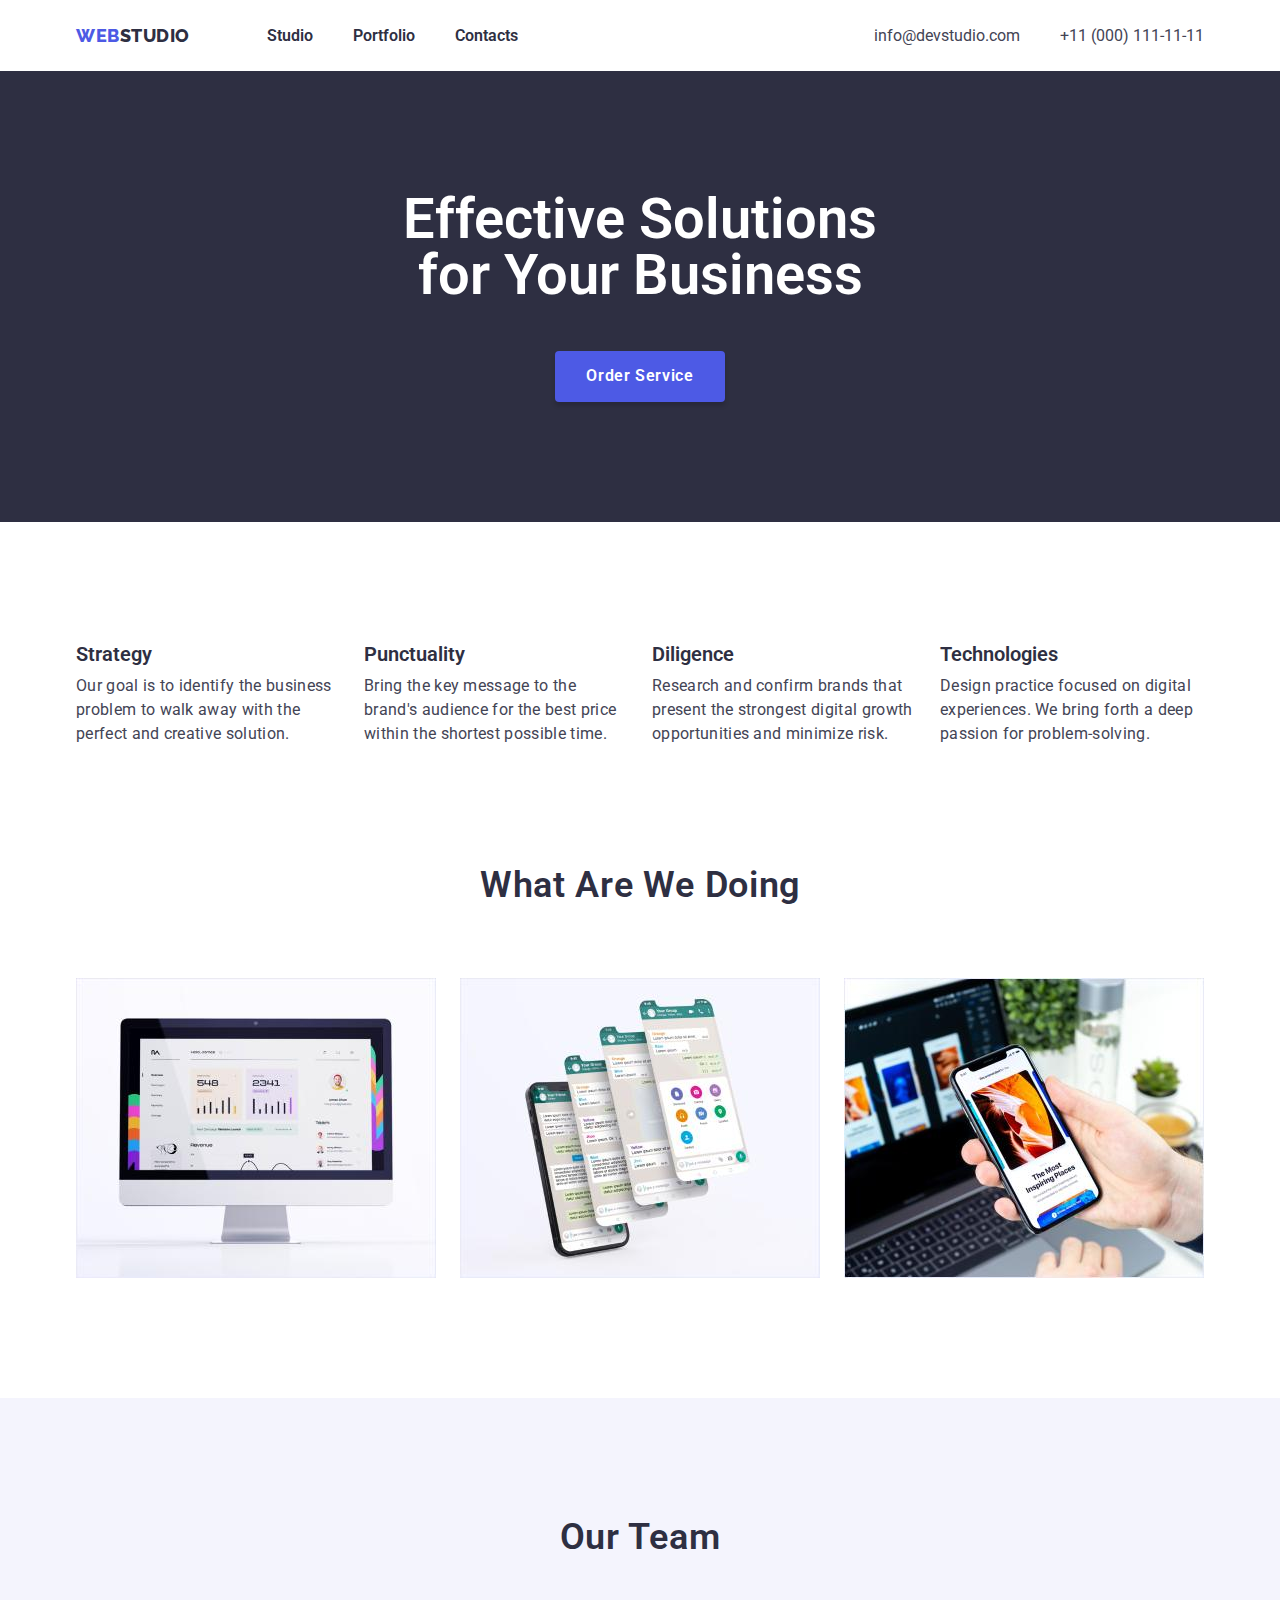
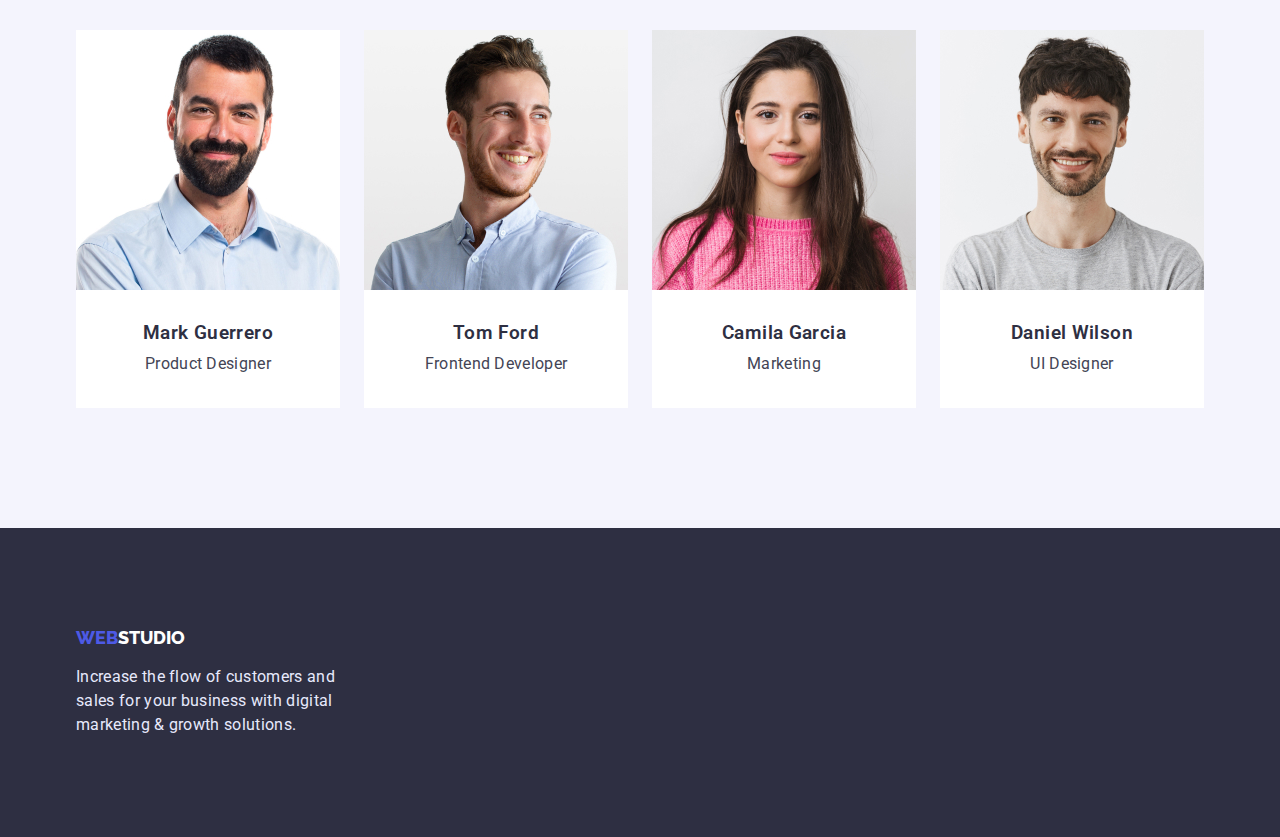
==== commit 4aec9b48: "доопрацювання" ====
--- a/index.html
+++ b/index.html
@@ -5,7 +5,7 @@
     <meta http-equiv="X-UA-Compatible" content="IE=edge" />
     <meta name="viewport" content="width=device-width, initial-scale=1.0" />
     <title>Studio</title>
-     <link
+    <link
       rel="stylesheet"
       href="https://cdnjs.cloudflare.com/ajax/libs/modern-normalize/1.1.0/modern-normalize.min.css"
     />
@@ -15,7 +15,7 @@
       href="https://fonts.googleapis.com/css2?family=Raleway:wght@700&family=Roboto:wght@400;500;700;900&display=swap"
       rel="stylesheet"
     />
-   <link rel="stylesheet" href="./css/styles.css" />
+    <link rel="stylesheet" href="./css/styles.css" />
   </head>
   <body>
     <header class="header">
@@ -25,21 +25,27 @@
         >
         <nav class="page-nav">
           <ul class="header-list">
-            <li class="header-list-item"><a class="header-link" href="./index.html">Studio</a></li>
+            <li class="header-list-item">
+              <a class="header-link" href="./index.html">Studio</a>
+            </li>
             <li class="header-list-item">
               <a class="header-link" href="./portfolio.html">Portfolio</a>
             </li>
-            <li class="header-list-item"><a class="header-link" href="#">Contacts</a></li>
+            <li>
+              <a class="header-link" href="#">Contacts</a>
+            </li>
           </ul>
         </nav>
         <ul class="header-contacts">
           <li class="header-list-item">
             <a class="header-contact" href="mailto:info@devstudio.com"
-              >info@devstudio.com</a>
+              >info@devstudio.com</a
+            >
           </li>
           <li>
             <a class="header-contact" href="tel:+11(000)111-11-11"
-              >+11 (000) 111-11-11</a>
+              >+11 (000) 111-11-11</a
+            >
           </li>
         </ul>
       </div>
--- a/css/styles.css
+++ b/css/styles.css
@@ -34,7 +34,7 @@
 }
 
 .body {
-  font-family: "Roboto", "Raleway" sans-serif;
+  font-family: "Roboto",sans-serif;
   line-height: 1.5;
   letter-spacing: 0.02em;
   color: var(--background-color);
@@ -119,11 +119,11 @@
   font-size: 16px;
   line-height: 1.2;
   color: var(--title-color);
-  font-family: "Roboto";
+  font-family: "Roboto",sans-serif;
   text-decoration: none;
 }
 
-.header-list-item{
+.header-list-item {
   margin-right: 40px;
 }
 
@@ -139,7 +139,7 @@
 }
 
 .header-contact {
-  font-family: "Roboto";
+  font-family: "Roboto",sans-serif;
   font-weight: 400;
   font-size: 16px;
   line-height: 1.2;
@@ -158,7 +158,7 @@
 }
 
 .hero-text-top {
-  font-family: "Roboto";
+  font-family: "Roboto",sans-serif;
   font-weight: 600;
   font-size: 56px;
   line-height: 1;
@@ -172,7 +172,7 @@
 /*Main*/
 
 .main-title-list {
-  font-family: "Roboto";
+  font-family: "Roboto",sans-serif;
   font-weight: 600;
   font-size: 20px;
   line-height: 1.2;
@@ -181,7 +181,7 @@
 }
 
 .main-list {
-  font-family: "Roboto";
+  font-family: "Roboto",sans-serif;
   font-weight: 400;
   font-size: 16px;
   line-height: 1.5;
@@ -199,8 +199,6 @@
 
 .main-section {
   padding-top: 120px;
-  padding-left: 156px;
-  padding-right: 156px;
 }
 
 /*Doing*/
@@ -215,7 +213,7 @@
 }
 
 .doing-title {
-  font-family: "Roboto";
+  font-family: "Roboto",sans-serif;
   font-weight: 600;
   font-size: 36px;
   line-height: 1.1;
@@ -233,7 +231,7 @@
 }
 
 .team-work {
-  font-family: "Roboto";
+  font-family: "Roboto",sans-serif;
   font-weight: 600;
   font-size: 36px;
   line-height: 1.1;
@@ -245,9 +243,8 @@
 }
 
 .team-name {
-  font-family: "Roboto";
-  font-weight: 600;
-  font-size: 20px;
+  font-family: "Roboto",sans-serif;
+  font-weight: 600;
   line-height: 1.2;
   letter-spacing: 0.02em;
   color: var(--title-color);
@@ -258,10 +255,8 @@
 }
 
 .team-list {
-  font-family: "Roboto";
-  font-weight: 400;
-  font-size: 16px;
-  line-height: 24px;
+  font-family: "Roboto",sans-serif;
+  line-height: 1.5;
   letter-spacing: 0.02em;
   color: var(--text-color);
   text-align: center;
@@ -302,7 +297,7 @@
 }
 
 .btm-all {
-  font-family: "Roboto";
+  font-family: "Roboto",sans-serif;
   font-weight: 600;
   font-size: 16px;
   line-height: 1.5;
@@ -321,7 +316,7 @@
 }
 
 .btm-web-site {
-  font-family: "Roboto";
+  font-family: "Roboto",sans-serif;
   font-weight: 600;
   font-size: 16px;
   line-height: 1.5;
@@ -341,7 +336,7 @@
 }
 
 .btm-app {
-  font-family: "Roboto";
+  font-family: "Roboto",sans-serif;
   font-weight: 600;
   font-size: 16px;
   line-height: 1.5;
@@ -361,7 +356,7 @@
 }
 
 .btm-design {
-  font-family: "Roboto";
+  font-family: "Roboto",sans-serif;
   font-weight: 600;
   font-size: 16px;
   line-height: 1.5;
@@ -381,7 +376,7 @@
 }
 
 .btm-marketing {
-  font-family: "Roboto";
+  font-family: "Roboto",sans-serif;
   font-weight: 600;
   font-size: 16px;
   line-height: 1.5;
@@ -402,7 +397,7 @@
 
 /*Menu*/
 .menu-list {
-  font-family: "Roboto";
+  font-family: "Roboto",sans-serif;
   font-weight: 600;
   font-size: 20px;
   line-height: 1.2;
@@ -411,7 +406,7 @@
 }
 
 .menu-text-list {
-  font-family: "Roboto";
+  font-family: "Roboto",sans-serif;
   font-weight: 400;
   font-size: 16px;
   line-height: 24px;
@@ -425,15 +420,13 @@
   box-shadow: 0px 1px 6px rgba(46, 47, 66, 0.08);
 }
 
-.portfolio-text{
+.portfolio-text {
   padding-top: 32px;
   padding-right: 16px;
   padding-bottom: 32px;
   padding-left: 16px;
   border: 0.5px solid #f4f4fd;
   border-top: none;
-
-
 }
 
 .menu-portfolio-list {
@@ -464,9 +457,7 @@
 }
 
 .footer-title {
-  font-family: "Roboto";
-  font-weight: 400;
-  font-size: 16px;
+  font-family: "Roboto",sans-serif;
   line-height: 1.5;
   letter-spacing: 0.02em;
   color: #e7e9fc;
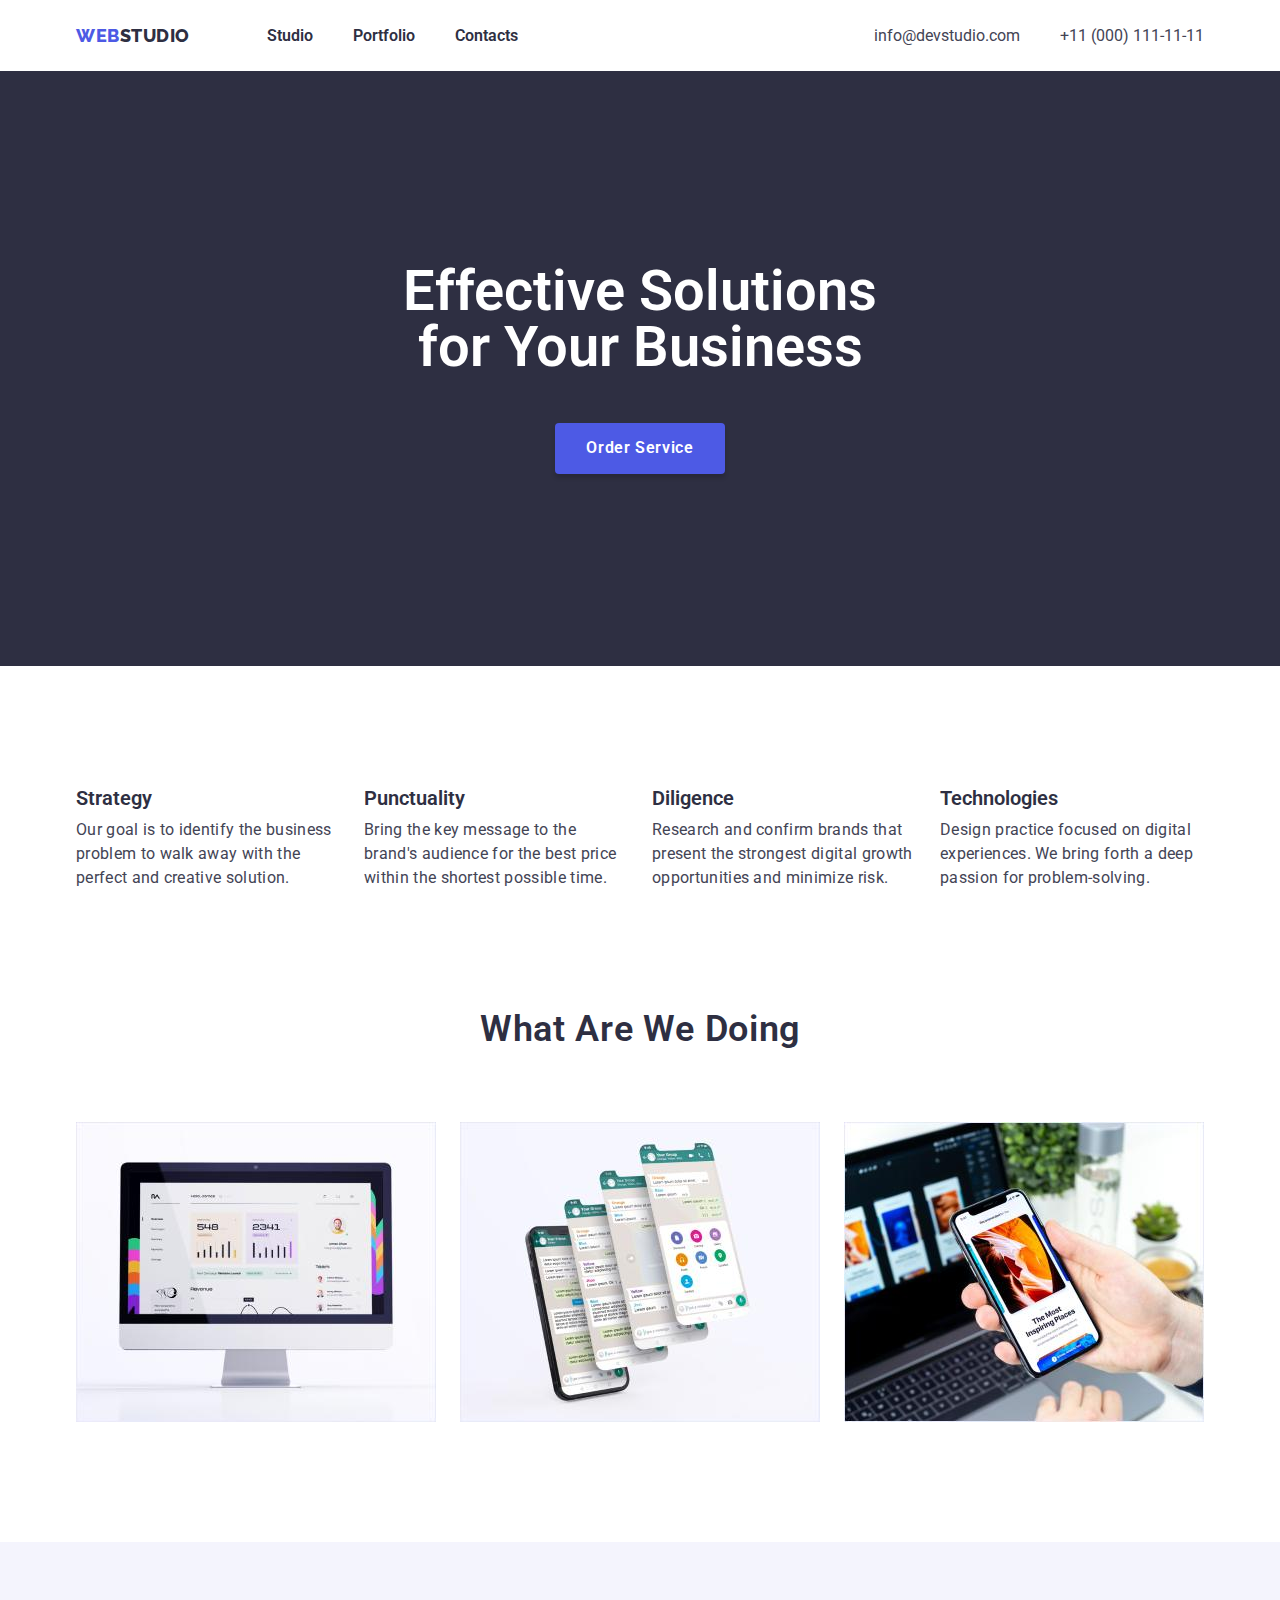
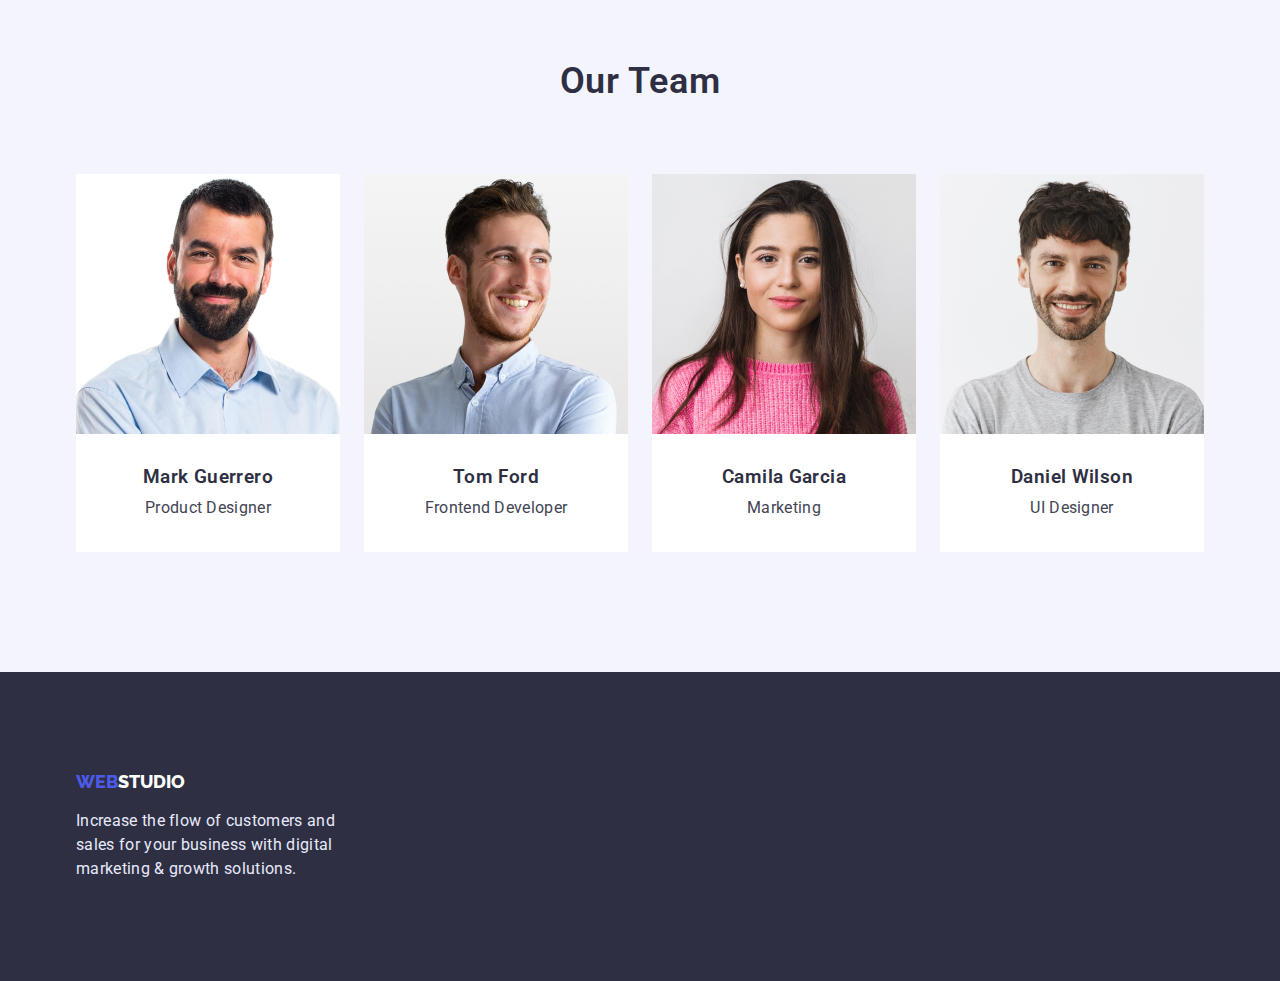
==== commit 063abb96: "доопрацювання дз" ====
--- a/index.html
+++ b/index.html
@@ -51,7 +51,7 @@
       </div>
     </header>
     <main>
-      <section class="hero section">
+      <section class="hero-section">
         <div class="hero-container container">
           <h1 class="hero-text-top">Effective Solutions for Your Business</h1>
           <button class="btm" type="button">Order Service</button>
@@ -128,13 +128,17 @@
           <ul class="team-card">
             <li class="team-background">
               <img width="264" height="260" src="images/mark.jpg" alt="mark" />
-              <h3 class="team-name">Mark Guerrero</h3>
-              <p class="team-list">Product Designer</p>
+              <div class="team-text">
+                <h3 class="team-name">Mark Guerrero</h3>
+                <p class="team-list">Product Designer</p>
+              </div>
             </li>
             <li class="team-background">
               <img width="264" height="260" src="images/tom.jpg" alt="tom" />
-              <h3 class="team-name">Tom Ford</h3>
-              <p class="team-list">Frontend Developer</p>
+              <div class="team-text">
+                <h3 class="team-name">Tom Ford</h3>
+                <p class="team-list">Frontend Developer</p>
+              </div>
             </li>
             <li class="team-background">
               <img
@@ -143,8 +147,10 @@
                 src="images/camila.jpg"
                 alt="camila"
               />
-              <h3 class="team-name">Camila Garcia</h3>
-              <p class="team-list">Marketing</p>
+              <div class="team-text">
+                <h3 class="team-name">Camila Garcia</h3>
+                <p class="team-list">Marketing</p>
+              </div>
             </li>
             <li class="team-background">
               <img
@@ -153,8 +159,10 @@
                 src="images/daniel.jpg"
                 alt="daniel"
               />
-              <h3 class="team-name">Daniel Wilson</h3>
-              <p class="team-list">UI Designer</p>
+              <div class="team-text">
+                <h3 class="team-name">Daniel Wilson</h3>
+                <p class="team-list">UI Designer</p>
+              </div>
             </li>
           </ul>
         </div>
--- a/css/styles.css
+++ b/css/styles.css
@@ -34,7 +34,7 @@
 }
 
 .body {
-  font-family: "Roboto",sans-serif;
+  font-family: "Roboto", sans-serif;
   line-height: 1.5;
   letter-spacing: 0.02em;
   color: var(--background-color);
@@ -119,7 +119,7 @@
   font-size: 16px;
   line-height: 1.2;
   color: var(--title-color);
-  font-family: "Roboto",sans-serif;
+  font-family: "Roboto", sans-serif;
   text-decoration: none;
 }
 
@@ -139,7 +139,7 @@
 }
 
 .header-contact {
-  font-family: "Roboto",sans-serif;
+  font-family: "Roboto", sans-serif;
   font-weight: 400;
   font-size: 16px;
   line-height: 1.2;
@@ -152,13 +152,15 @@
   color: var(--primary-band);
 }
 
-.hero {
+.hero-section {
   text-align: center;
   background-color: var(--title-color);
+  padding-top: 192px;
+  padding-bottom: 192px;
 }
 
 .hero-text-top {
-  font-family: "Roboto",sans-serif;
+  font-family: "Roboto", sans-serif;
   font-weight: 600;
   font-size: 56px;
   line-height: 1;
@@ -172,7 +174,7 @@
 /*Main*/
 
 .main-title-list {
-  font-family: "Roboto",sans-serif;
+  font-family: "Roboto", sans-serif;
   font-weight: 600;
   font-size: 20px;
   line-height: 1.2;
@@ -181,7 +183,7 @@
 }
 
 .main-list {
-  font-family: "Roboto",sans-serif;
+  font-family: "Roboto", sans-serif;
   font-weight: 400;
   font-size: 16px;
   line-height: 1.5;
@@ -213,7 +215,7 @@
 }
 
 .doing-title {
-  font-family: "Roboto",sans-serif;
+  font-family: "Roboto", sans-serif;
   font-weight: 600;
   font-size: 36px;
   line-height: 1.1;
@@ -231,7 +233,7 @@
 }
 
 .team-work {
-  font-family: "Roboto",sans-serif;
+  font-family: "Roboto", sans-serif;
   font-weight: 600;
   font-size: 36px;
   line-height: 1.1;
@@ -242,28 +244,28 @@
   margin-bottom: 72px;
 }
 
+.team-text {
+  padding-top: 32px;
+  padding-right: 16px;
+  padding-bottom: 32px;
+  padding-left: 16px;
+}
 .team-name {
-  font-family: "Roboto",sans-serif;
+  font-family: "Roboto", sans-serif;
   font-weight: 600;
   line-height: 1.2;
   letter-spacing: 0.02em;
   color: var(--title-color);
   text-align: center;
-  margin-top: 32px;
-  margin-right: 16px;
-  margin-left: 16px;
 }
 
 .team-list {
-  font-family: "Roboto",sans-serif;
+  font-family: "Roboto", sans-serif;
   line-height: 1.5;
   letter-spacing: 0.02em;
   color: var(--text-color);
   text-align: center;
   margin-top: 8px;
-  margin-right: 16px;
-  margin-bottom: 32px;
-  margin-left: 16px;
 }
 
 .team-card {
@@ -282,7 +284,8 @@
   padding-top: 24px;
   padding-bottom: 24px;
   border: 0.5px solid #f4f4fd;
-  box-shadow: 0px 1px 6px rgba(46, 47, 66, 0.08);
+  box-shadow: 0px 2px 1px rgba(46, 47, 66, 0.08),
+    0px 1px 1px rgba(46, 47, 66, 0.16), 0px 1px 6px rgba(46, 47, 66, 0.08);
 }
 
 /*Portfolio-Button*/
@@ -290,14 +293,13 @@
   list-style: none;
   display: flex;
   gap: 24px;
-  margin-top: 96px;
-  margin-right: 0px;
+  padding-top: 96px;
   margin-bottom: 72px;
   justify-content: center;
 }
 
 .btm-all {
-  font-family: "Roboto",sans-serif;
+  font-family: "Roboto", sans-serif;
   font-weight: 600;
   font-size: 16px;
   line-height: 1.5;
@@ -305,8 +307,6 @@
   background-color: var(--background-team-color);
   border-radius: 4px;
   cursor: pointer;
-  width: 69px;
-  height: 48px;
   border: 1px solid #e7e9fc;
 }
 .btm-all:hover,
@@ -316,12 +316,10 @@
 }
 
 .btm-web-site {
-  font-family: "Roboto",sans-serif;
-  font-weight: 600;
-  font-size: 16px;
-  line-height: 1.5;
-  width: 116px;
-  height: 48px;
+  font-family: "Roboto", sans-serif;
+  font-weight: 600;
+  font-size: 16px;
+  line-height: 1.5;
   cursor: pointer;
   color: var(--button-hover-color);
   background-color: var(--background-team-color);
@@ -335,69 +333,31 @@
   background-color: var(--primary-band);
 }
 
-.btm-app {
-  font-family: "Roboto",sans-serif;
-  font-weight: 600;
-  font-size: 16px;
-  line-height: 1.5;
-  width: 78px;
-  height: 48px;
+.portfolio-btm {
+  font-family: "Roboto", sans-serif;
+  font-weight: 600;
+  font-size: 16px;
+  line-height: 1.5;
   cursor: pointer;
   color: var(--button-hover-color);
   background-color: var(--background-team-color);
   border-radius: 4px;
   border: 1px solid #e7e9fc;
-}
-
-.btm-app:hover,
-.btm-app:focus {
+  padding-top: 12px;
+  padding-right: 24px;
+  padding-bottom: 12px;
+  padding-left: 24px;
+}
+
+.portfolio-btm:hover,
+.portfolio-btm:focus {
   color: #ffffff;
   background-color: var(--primary-band);
 }
 
-.btm-design {
-  font-family: "Roboto",sans-serif;
-  font-weight: 600;
-  font-size: 16px;
-  line-height: 1.5;
-  cursor: pointer;
-  color: var(--button-hover-color);
-  background-color: var(--background-team-color);
-  width: 101px;
-  height: 48px;
-  border-radius: 4px;
-  border: 1px solid #e7e9fc;
-}
-
-.btm-design:hover,
-.btm-design:focus {
-  color: #ffffff;
-  background-color: var(--primary-band);
-}
-
-.btm-marketing {
-  font-family: "Roboto",sans-serif;
-  font-weight: 600;
-  font-size: 16px;
-  line-height: 1.5;
-  cursor: pointer;
-  color: var(--button-hover-color);
-  background-color: var(--background-team-color);
-  width: 126px;
-  height: 48px;
-  border-radius: 4px;
-  border: 1px solid #e7e9fc;
-}
-
-.btm-marketing:hover,
-.btm-marketing:focus {
-  color: #ffffff;
-  background-color: var(--primary-band);
-}
-
 /*Menu*/
 .menu-list {
-  font-family: "Roboto",sans-serif;
+  font-family: "Roboto", sans-serif;
   font-weight: 600;
   font-size: 20px;
   line-height: 1.2;
@@ -406,7 +366,7 @@
 }
 
 .menu-text-list {
-  font-family: "Roboto",sans-serif;
+  font-family: "Roboto", sans-serif;
   font-weight: 400;
   font-size: 16px;
   line-height: 24px;
@@ -416,6 +376,7 @@
 }
 
 .portfolio-card {
+  margin-bottom: 48px;
   width: 360px;
   box-shadow: 0px 1px 6px rgba(46, 47, 66, 0.08);
 }
@@ -430,12 +391,16 @@
 }
 
 .menu-portfolio-list {
-  list-style: none;
-  display: flex;
   gap: 24px;
-  margin-bottom: 48px;
-}
-
+  list-style: none;
+  display: flex;
+  justify-content: center;
+  flex-wrap: wrap;
+}
+
+.portfolio-menu-section {
+  padding-bottom: 120px;
+}
 .section {
   padding-top: 120px;
   padding-bottom: 120px;
@@ -457,7 +422,7 @@
 }
 
 .footer-title {
-  font-family: "Roboto",sans-serif;
+  font-family: "Roboto", sans-serif;
   line-height: 1.5;
   letter-spacing: 0.02em;
   color: #e7e9fc;
